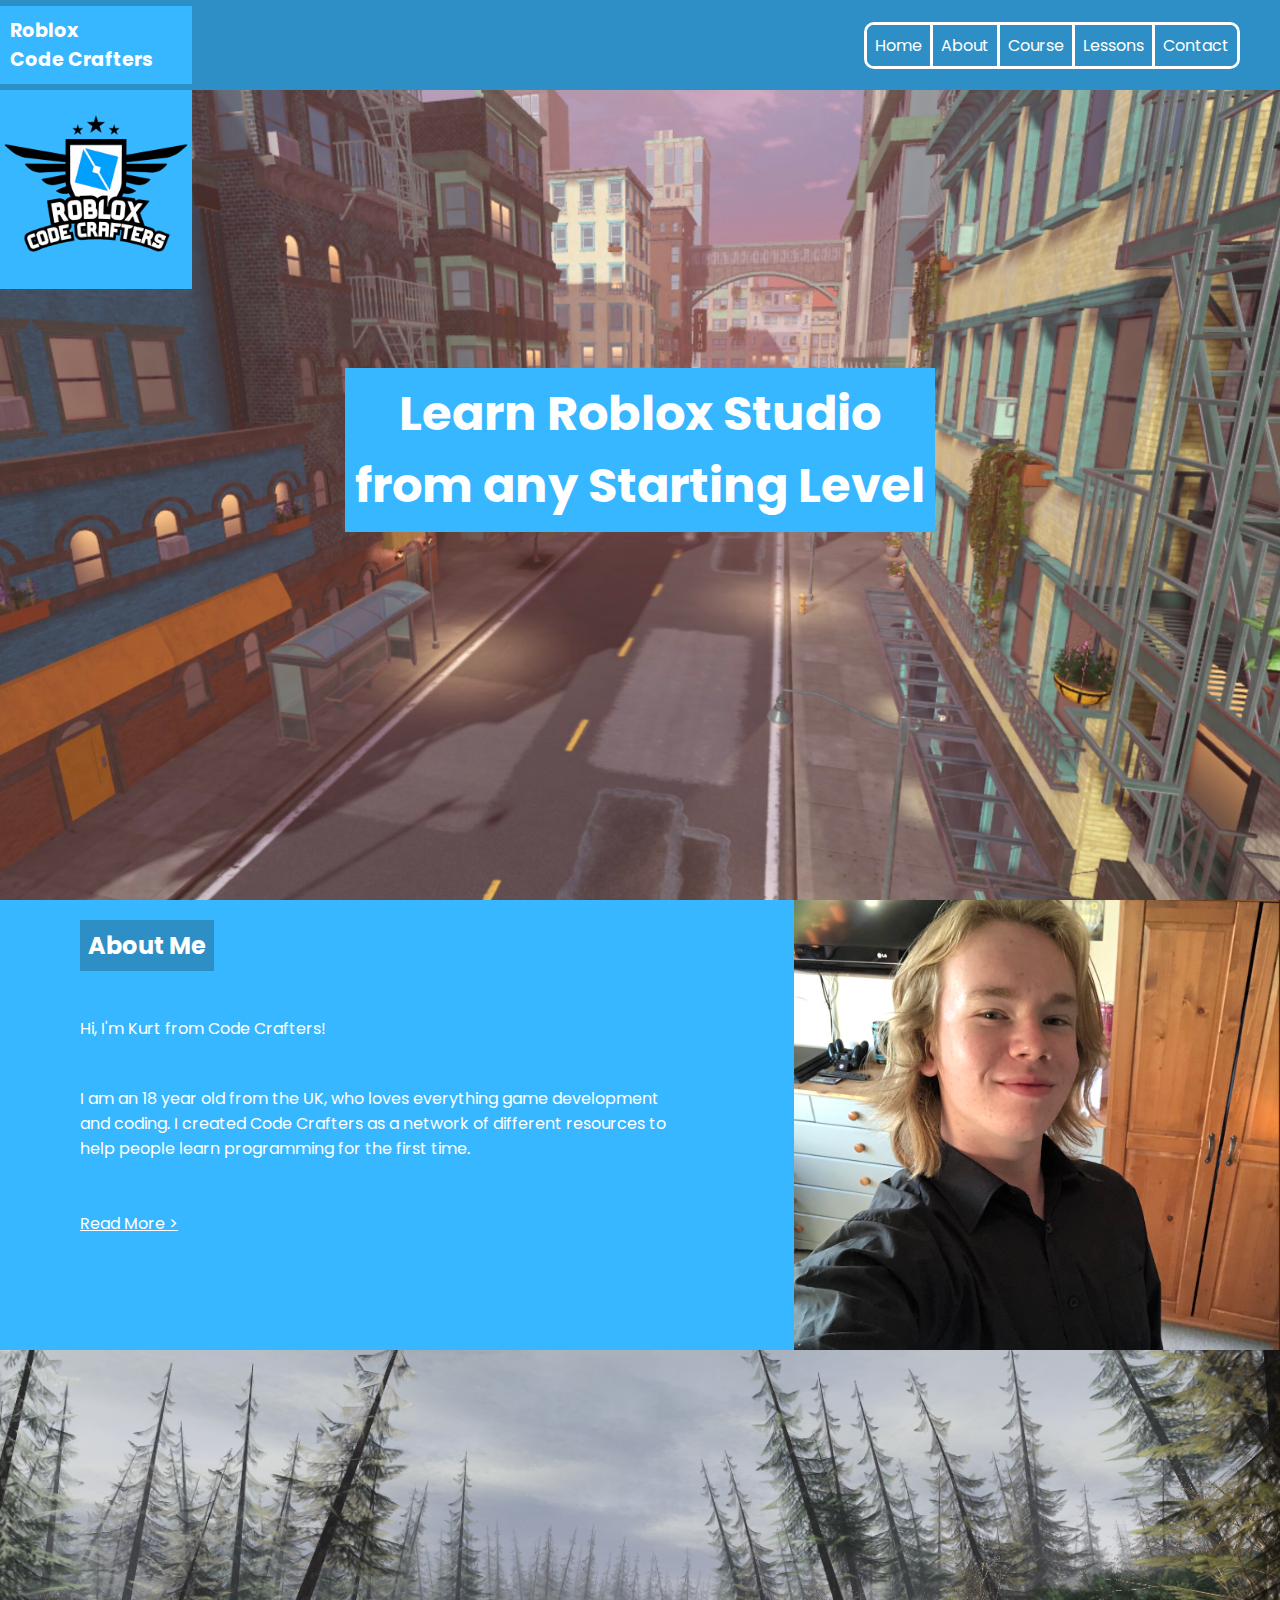
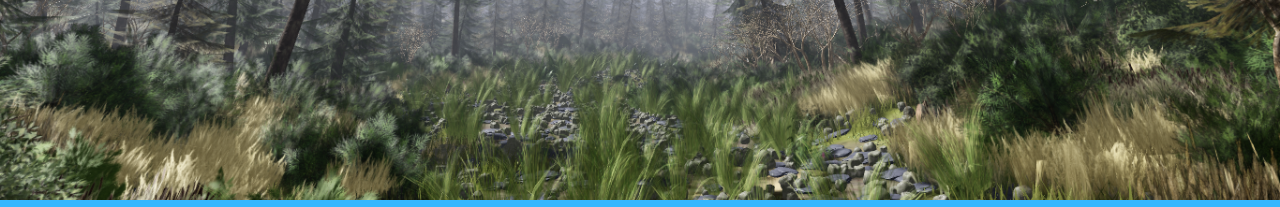
==== home.html @ 7dbb8000 "CSS Improvements and Additions" ====
<!DOCTYPE html>
<html lang="en">

<head>
    <meta charset="utf-8">
    <meta name="viewport" content="width=device-width, initial-scale=1">
    <title>Roblox Code Crafters</title>

    <link rel="stylesheet" href="https://fonts.googleapis.com/css2?family=Poppins:wght@900&display=swap">
    <link rel="stylesheet" href="styles.css">
</head>

<body>
    <header class="bg-secondary">
        <div class="section-header-sub bg-primary">
            <h1 class="main-title">Roblox<br>Code Crafters</h1>
        </div>
        <nav class="bg-secondary">
            <ul>
                <li><a href="./">Home</a></li>
                <li><a href="./about">About</a></li>
                <li><a href="./course">Course</a></li>
                <li><a href="./lessons">Lessons</a></li>
                <li><a href="./contact">Contact</a></li>
            </ul>
        </nav>
    </header>

    <div class="section-main">
        <img src="Images/Common/CityBackground.jpg" class="bg">
        <div class="section-header-sub overlay-top-left">
            <img src="Images/Common/Logo.png" class="bg">
        </div>
        <div class="overlay-center">
            <h1>Learn Roblox Studio<br>from any Starting Level</h1>
        </div>
    </div>

    <div class="section-sub">
        <div class="container-large-left">
            <h2 class="section-title bg-secondary">About Me</h2>
            <br>
            <br>
            <p>Hi, I'm Kurt from Code Crafters!</p>
            <br>
            <p>I am an 18 year old from the UK, who loves everything game development and coding. I created Code Crafters as a network of different resources to help people learn programming for the first time.</p>
            <br>
            <br>
            <a href="./about" class="action-button">Read More ></a>
        </div>
        <div class="container-small-right">
            <img src="Images/Home/Selfie.png" class="bg">
        </div>
    </div>

    <div class="section-sub">
        <img src="Images/Home/ForestBackground.png" class="bg">
    </div>
</body>

</html>
---- styles.css ----
:root {
    --primary-color: #36B7FF;
    --secondary-color: #2D8FC5;
}

* {
    margin: 0;
    padding: 0;
    color: white;
    background-color: inherit;
    font-family: "Poppins", sans-serif;
}

body {
    background-color: var(--primary-color);
}

header {
    height: 10vh;
    display: flex;
    justify-content: space-between;
    align-items: center;
}

header nav {
    padding-right: 40px;
}

header nav ul {
    list-style-type: none;
    overflow: hidden;
    border: 3px solid white;
    border-radius: 10px;
    padding: 0;
}

header nav li {
    float: left;
}

header li {
    border-right: 3px solid white;
}

header li:last-child {
    border-right: none;
}

header nav a {
    display: block;
    padding: 8px;
    text-decoration: none;
}

header nav a:hover {
    background-color: var(--primary-color);
}

p, .action-button {
    margin-left: 80px;
    margin-right: 80px;
    margin-top: 20px;
}

.main-title {
    font-size: 1.2em;
    padding-left: 10px;
    padding-right: 35px;
    padding-top: 10px;
    padding-bottom: 10px;
}

div.section-main {
    height: 90vh;
}

div.section-sub {
    height: 50vh;
}

div.section-header-sub {
    width: 15vw;
}

div.container-large-left {
    width: 60vw;
    height: 100%;
    float: left;
    padding: 0;
}

div.container-small-right {
    width: 38vw;
    height: 100%;
    float: right;
    padding: 0;
}

h2.section-title {
    display: inline-block;
    padding: 8px;
    margin-left: 80px;
    margin-top: 20px;
}

div.overlay-top-left {
    position: absolute;
    top: 10%;
    left: 0%;
    z-index: 2;
}

div.overlay-center {
    position: absolute;
    top: 50%;
    left: 50%;
    z-index: 2;
    transform: translate(-50%, -50%);
    text-align: center;
    font-size: 1.5em;
    padding: 10px;
}

.bg-primary {
    background-color: var(--primary-color);
}

.bg-secondary {
    background-color: var(--secondary-color);
}

img.bg {
    width: 100%;
    height: 100%;
    object-fit: cover;
    display: inline;
}
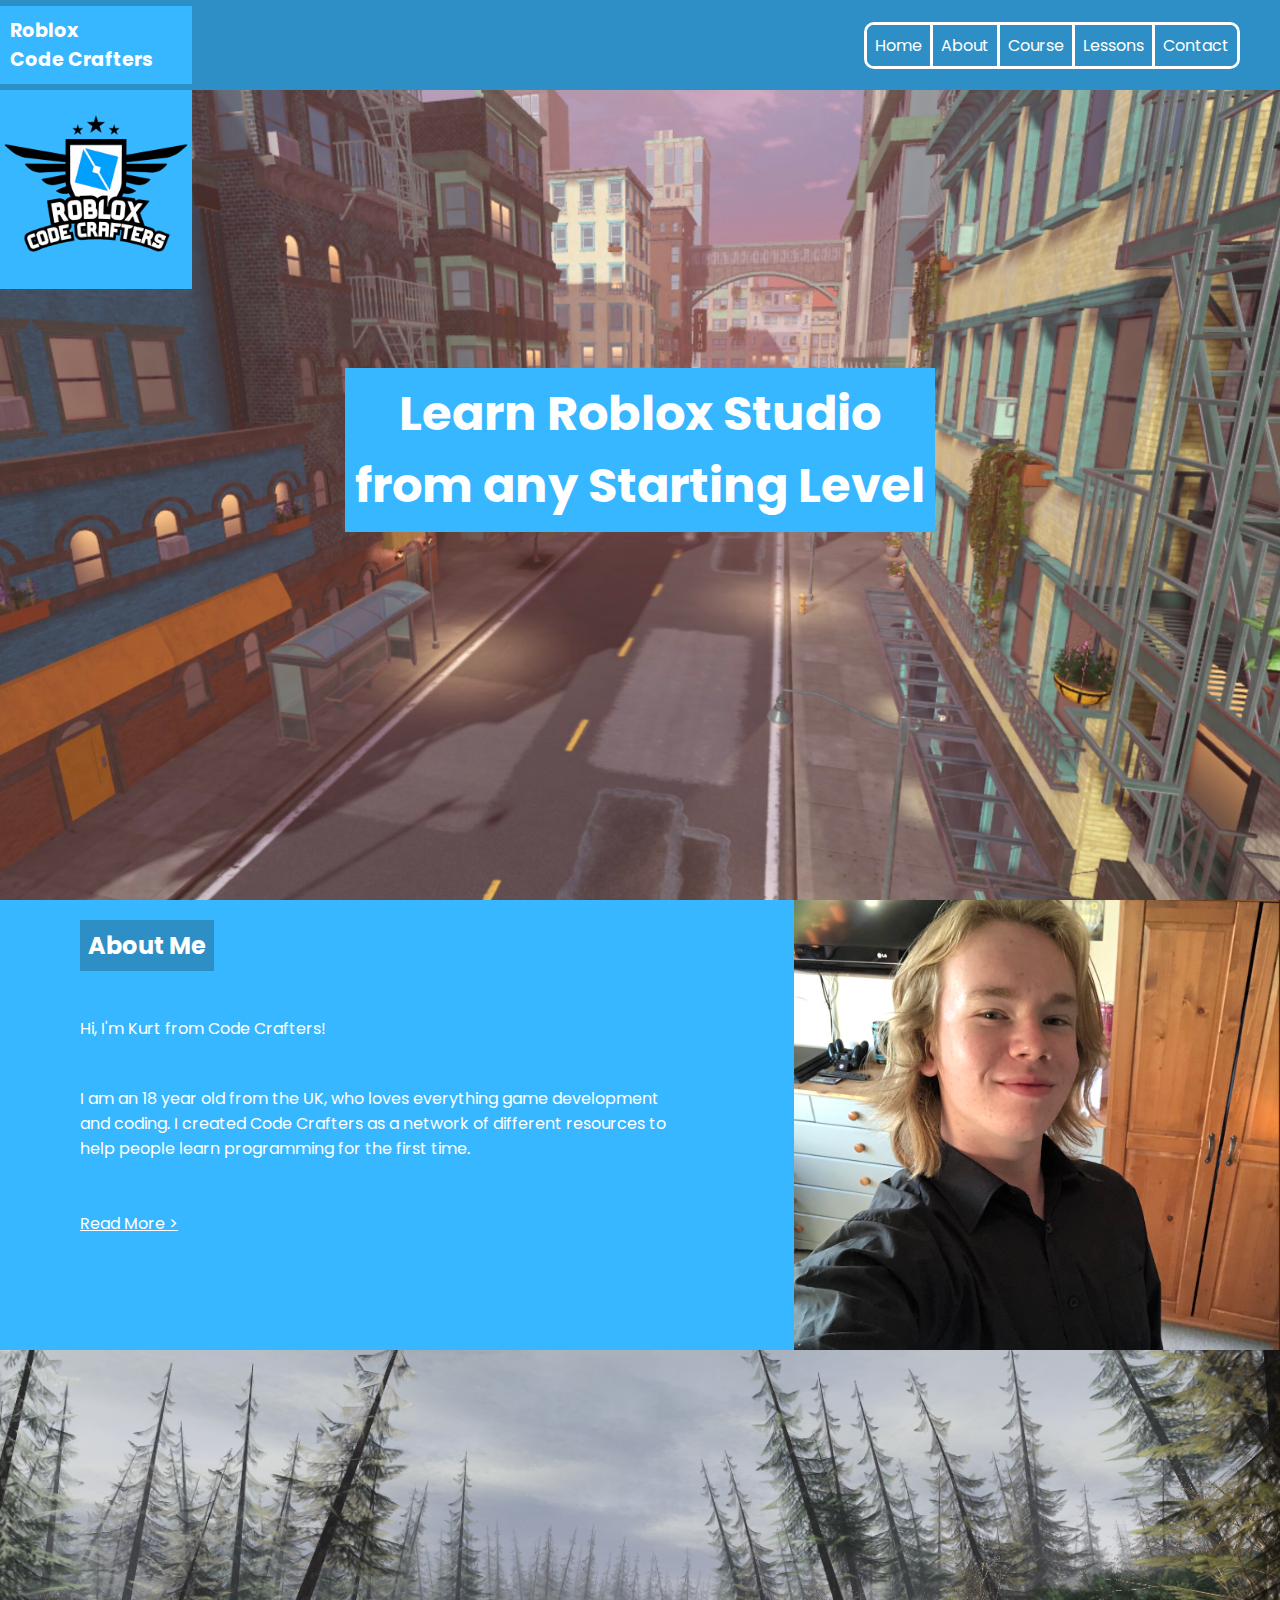
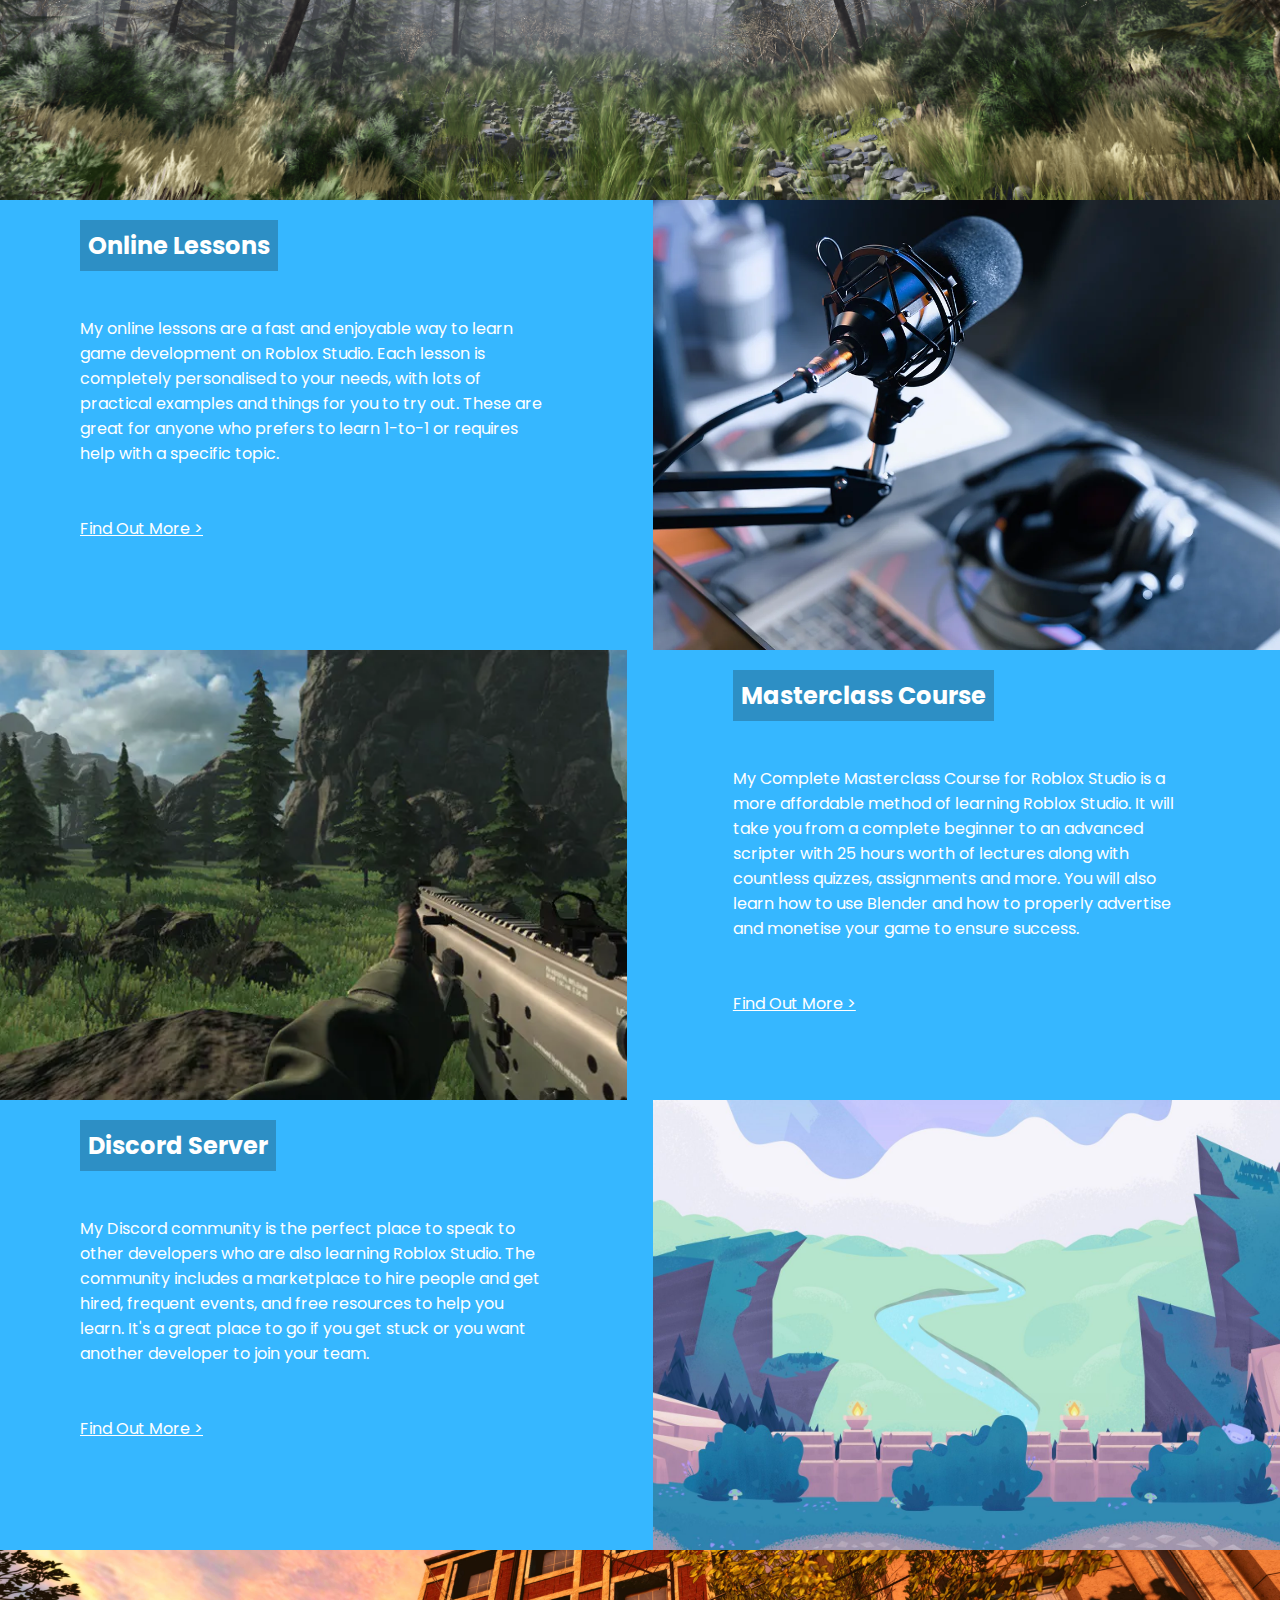
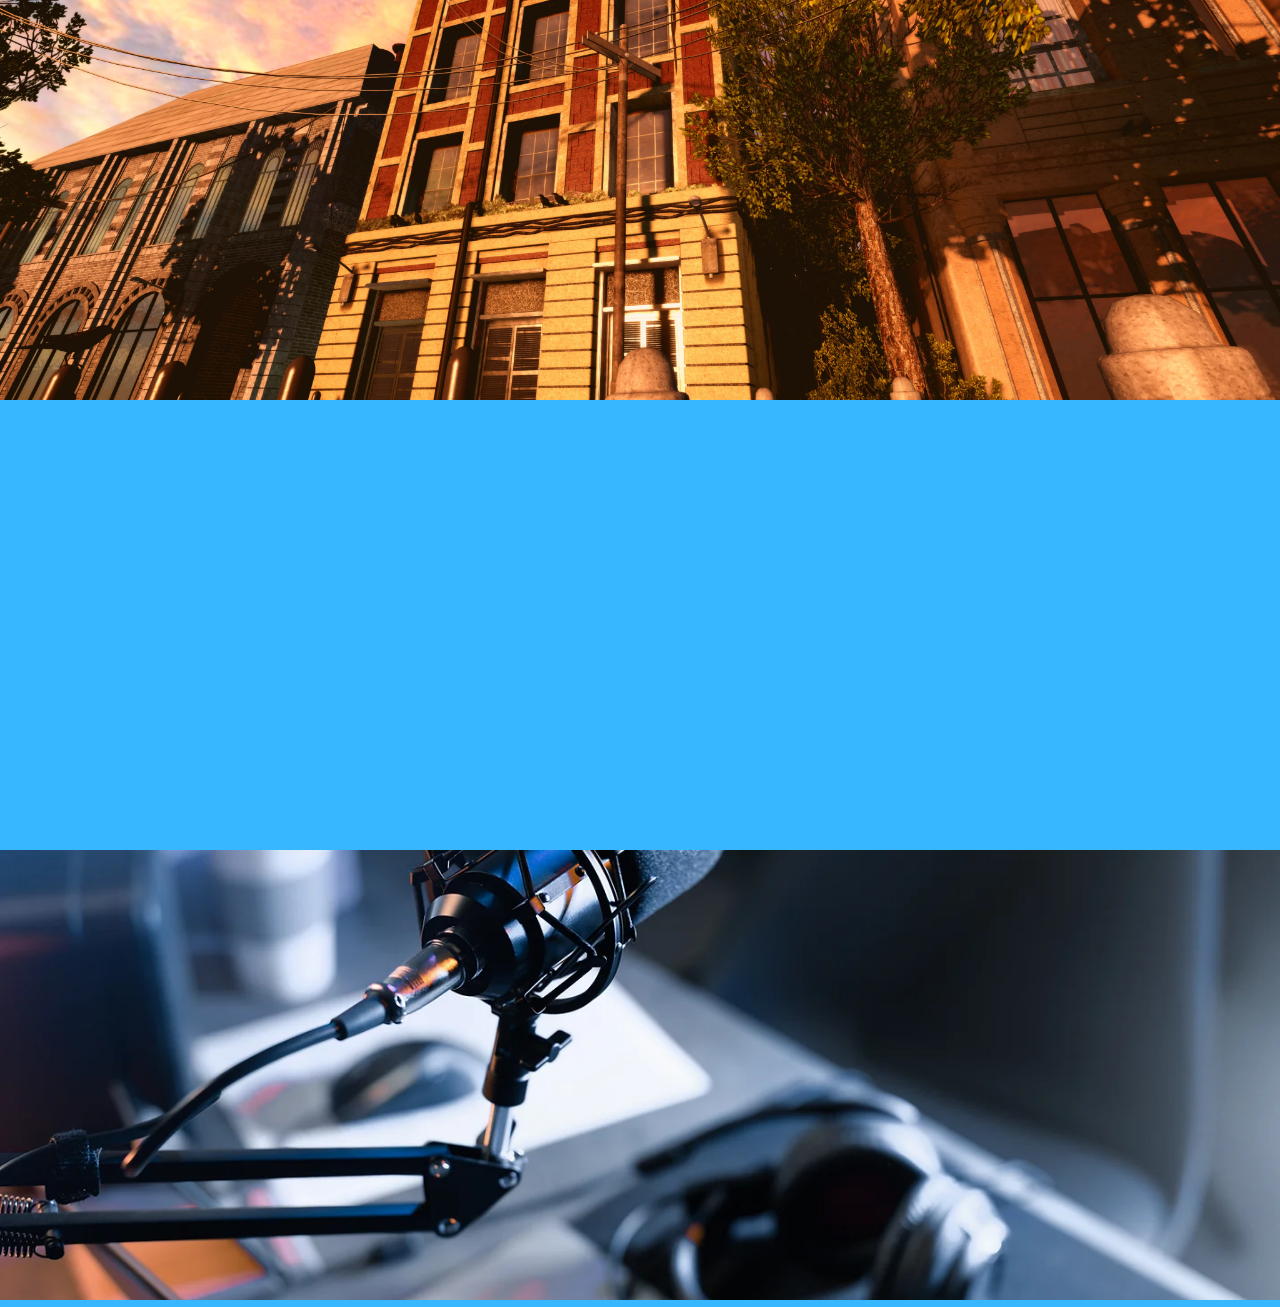
==== commit 47d5a6bc: "Adding More Sections" ====
--- a/home.html
+++ b/home.html
@@ -56,6 +56,64 @@
     <div class="section-sub">
         <img src="Images/Home/ForestBackground.png" class="bg">
     </div>
+
+    <div class="section-sub">
+        <div class="container-mid-left">
+            <h2 class="section-title bg-secondary">Online Lessons</h2>
+            <br>
+            <br>
+            <p>My online lessons are a fast and enjoyable way to learn game development on Roblox Studio. Each lesson is completely personalised to your needs, with lots of practical examples and things for you to try out. These are great for anyone who prefers to learn 1-to-1 or requires help with a specific topic.</p>
+            <br>
+            <br>
+            <a href="./lessons" class="action-button">Find Out More ></a>
+        </div>
+        <div class="container-mid-right">
+            <img src="Images/Home/MicrophoneSetup.jpg" class="bg">
+        </div>
+    </div>
+
+    <div class="section-sub">
+        <div class="container-mid-left">
+            <img src="Images/Home/ShooterGame.jpg" class="bg">
+        </div>
+        <div class="container-mid-right">
+            <h2 class="section-title bg-secondary">Masterclass Course</h2>
+            <br>
+            <br>
+            <p>My Complete Masterclass Course for Roblox Studio is a more affordable method of learning Roblox Studio. It will take you from a complete beginner to an advanced scripter with 25 hours worth of lectures along with countless quizzes, assignments and more. You will also learn how to use Blender and how to properly advertise and monetise your game to ensure success.</p>
+            <br>
+            <br>
+            <a href="./course" class="action-button">Find Out More ></a>
+        </div>
+    </div>
+
+    <div class="section-sub">
+        <div class="container-mid-left">
+            <h2 class="section-title bg-secondary">Discord Server</h2>
+            <br>
+            <br>
+            <p>My Discord community is the perfect place to speak to other developers who are also learning Roblox Studio. The community includes a marketplace to hire people and get hired, frequent events, and free resources to help you learn. It's a great place to go if you get stuck or you want another developer to join your team.</p>
+            <br>
+            <br>
+            <a href="./lessons" class="action-button">Find Out More ></a>
+        </div>
+        <div class="container-mid-right">
+            <img src="Images/Home/DiscordBackground.jpg" class="bg">
+        </div>
+    </div>
+
+    <div class="section-sub">
+        <img src="Images/Home/TownBackground.jpeg" class="bg">
+    </div>
+
+    <div class="section-sub">
+
+    </div>
+
+    <div class="section-sub">
+        <img src="Images/Home/MicrophoneSetup.jpg" class="bg">
+    </div>
+
 </body>
 
 </html>--- a/styles.css
+++ b/styles.css
@@ -86,14 +86,24 @@
     width: 60vw;
     height: 100%;
     float: left;
-    padding: 0;
+}
+
+div.container-mid-left {
+    width: 49vw;
+    height: 100%;
+    float: left;
+}
+
+div.container-mid-right {
+    width: 49vw;
+    height: 100%;
+    float: right;
 }
 
 div.container-small-right {
     width: 38vw;
     height: 100%;
     float: right;
-    padding: 0;
 }
 
 h2.section-title {
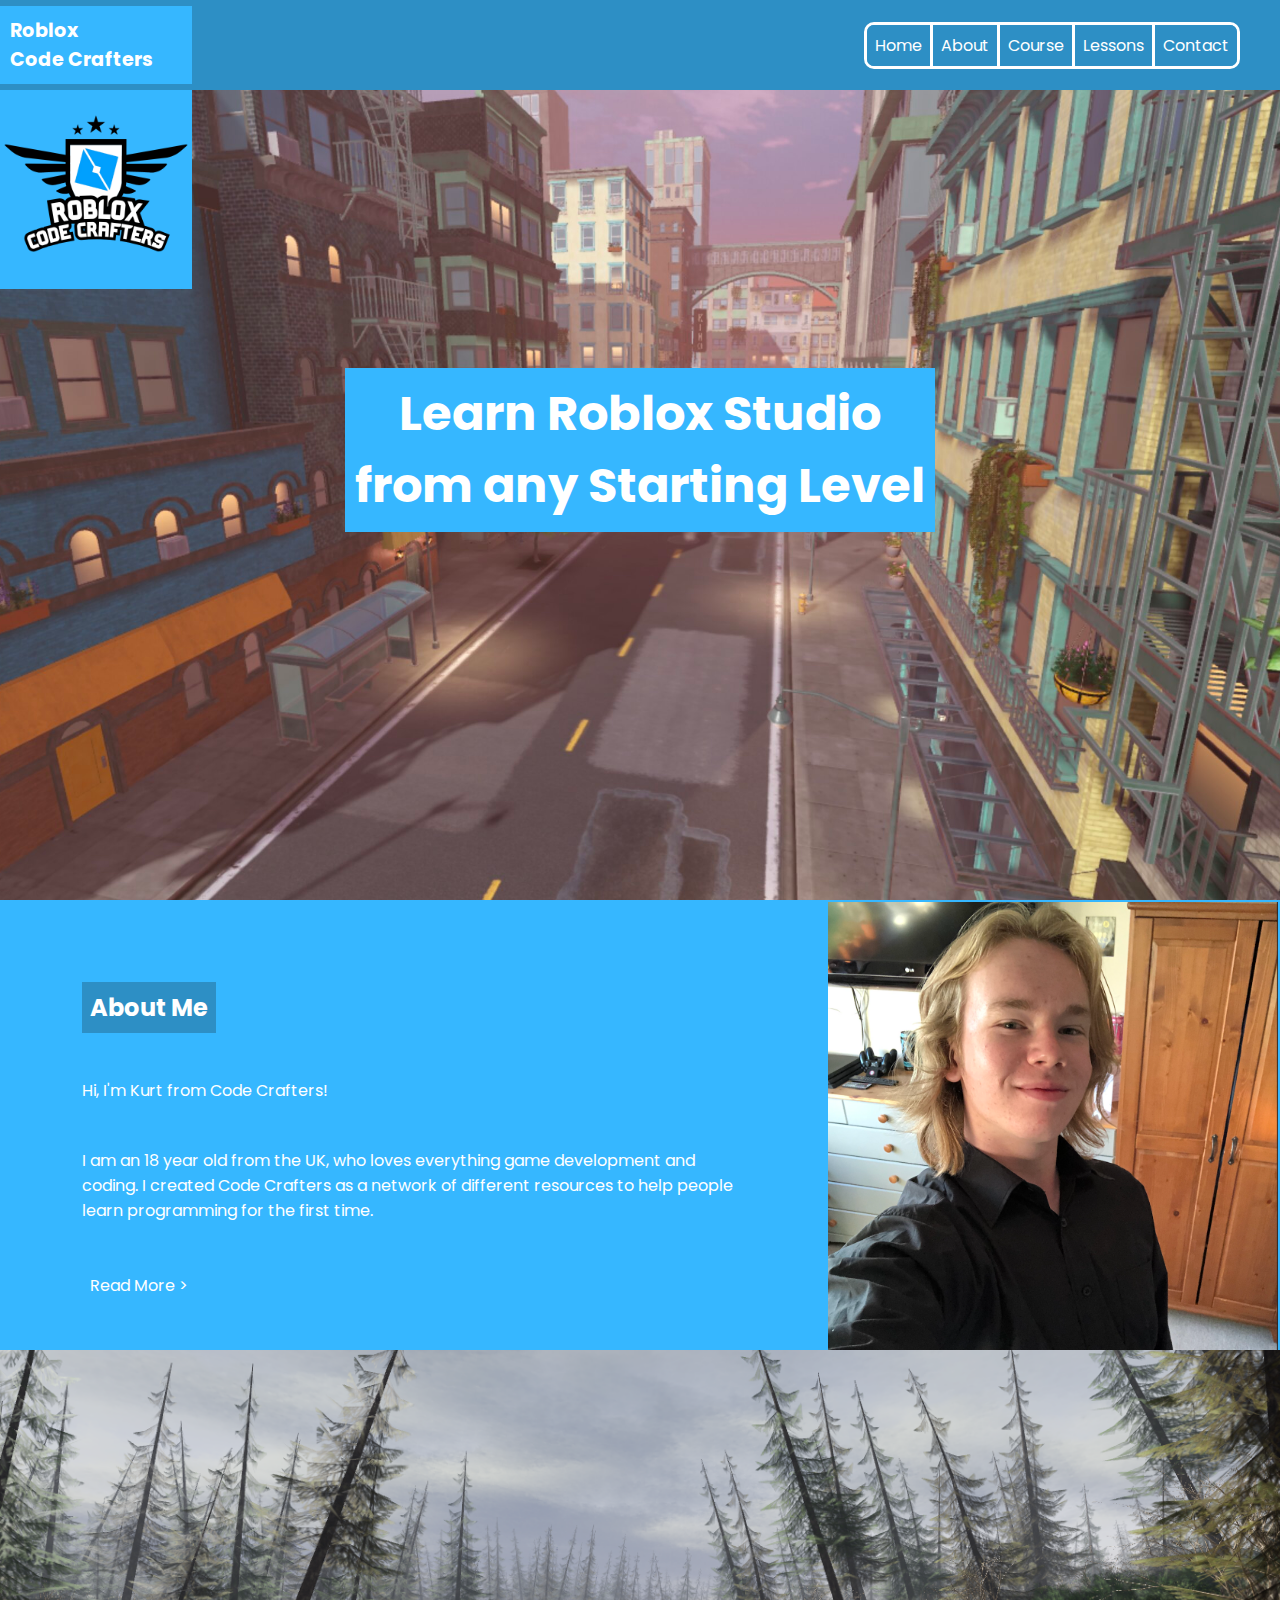
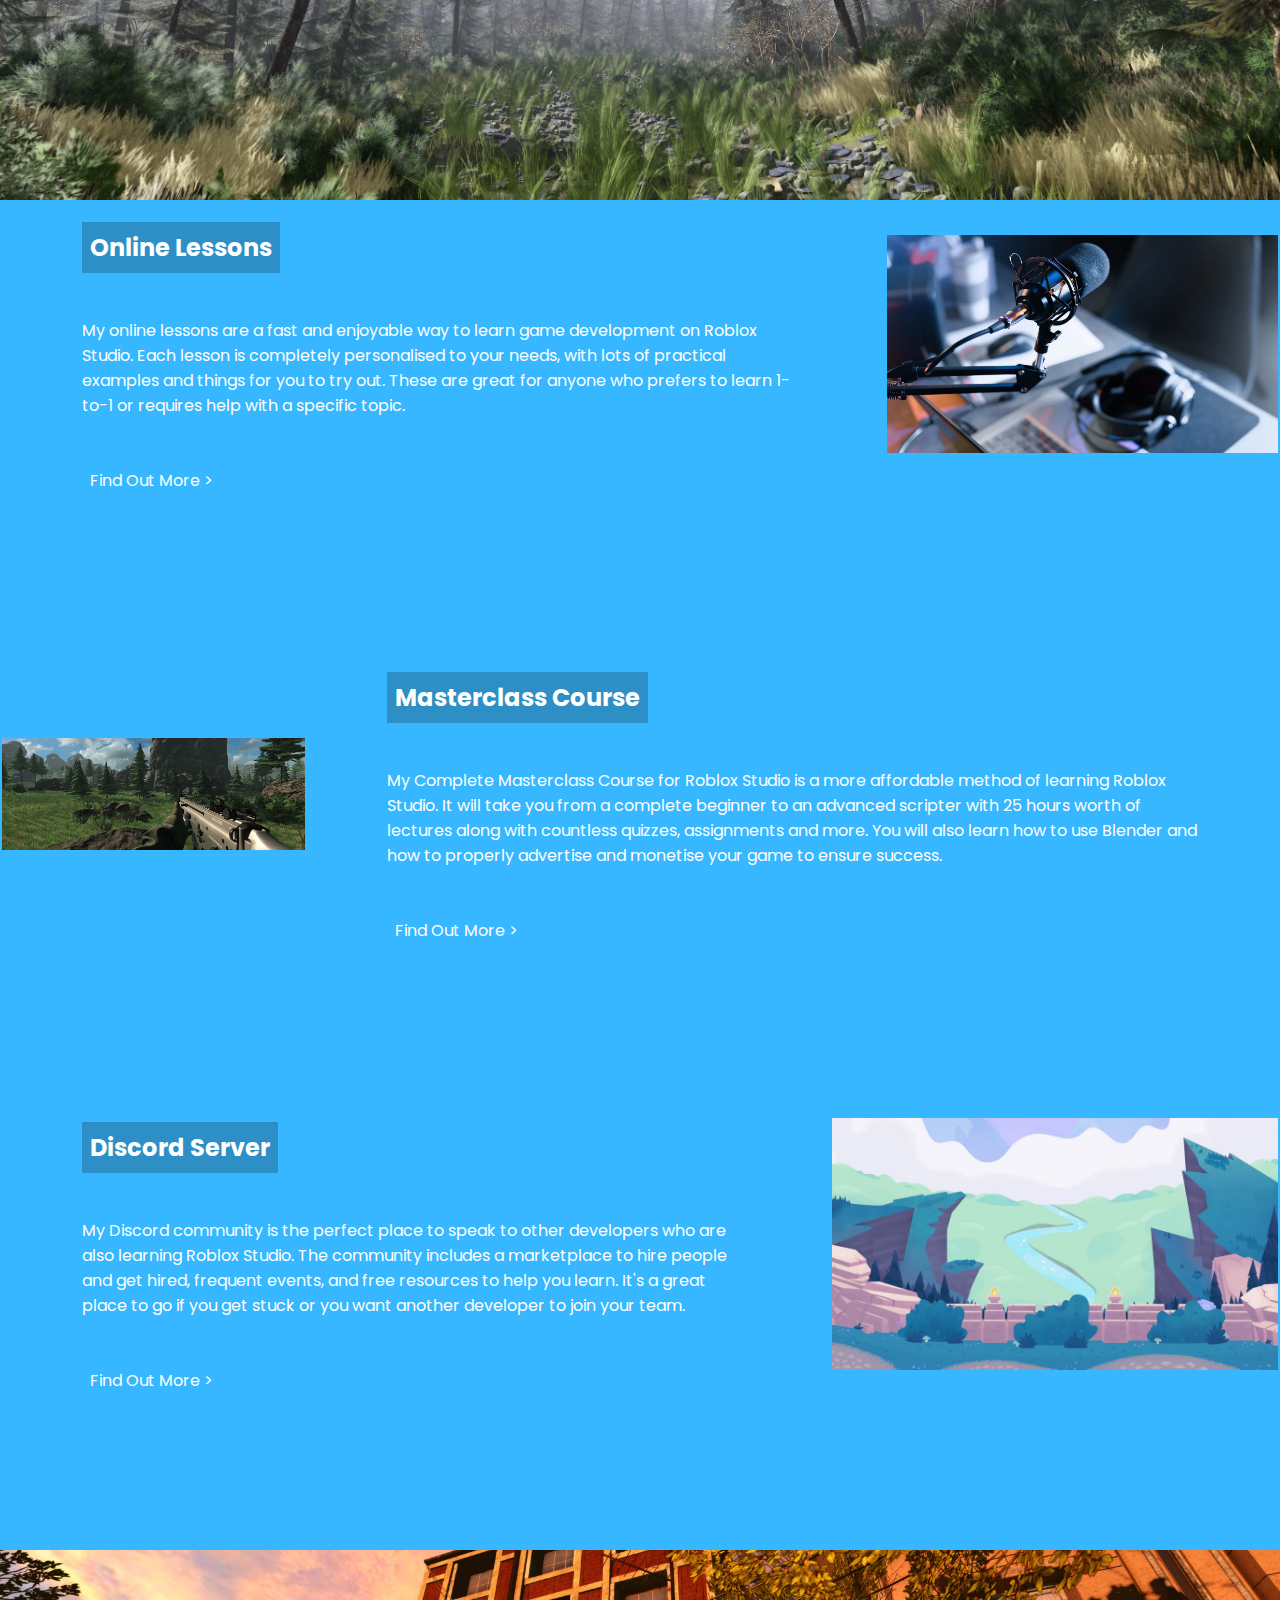
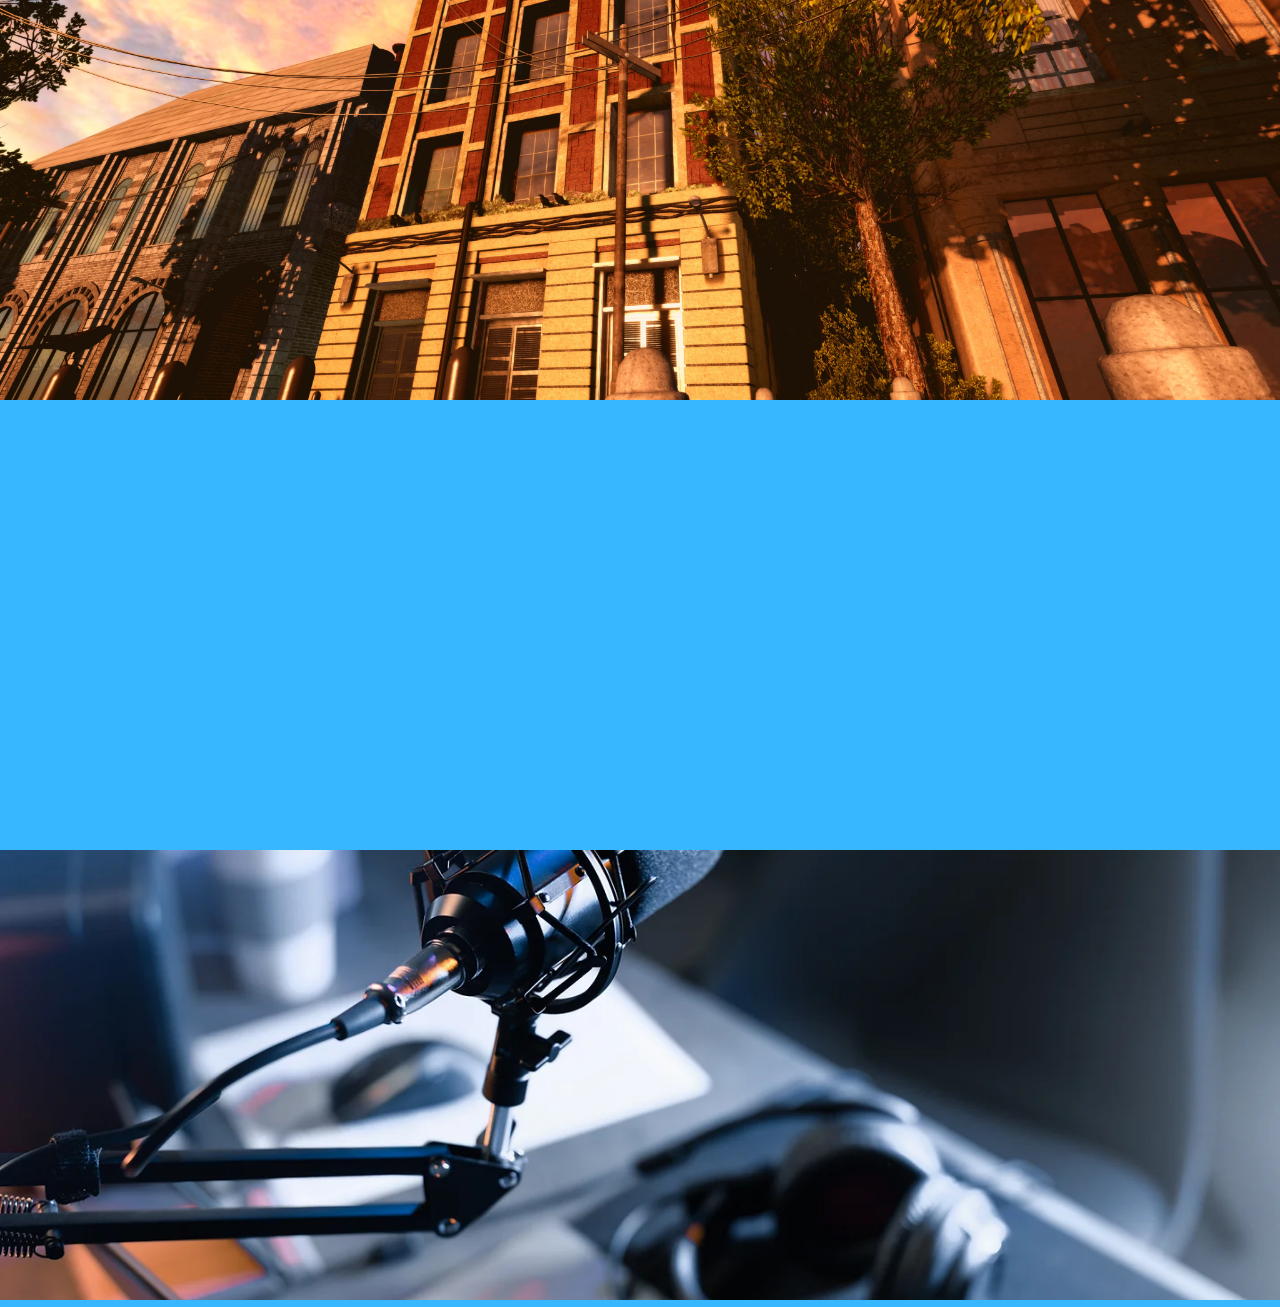
==== commit a475433f: "Converting Sections into Tables" ====
--- a/home.html
+++ b/home.html
@@ -37,20 +37,24 @@
     </div>
 
     <div class="section-sub">
-        <div class="container-large-left">
-            <h2 class="section-title bg-secondary">About Me</h2>
-            <br>
-            <br>
-            <p>Hi, I'm Kurt from Code Crafters!</p>
-            <br>
-            <p>I am an 18 year old from the UK, who loves everything game development and coding. I created Code Crafters as a network of different resources to help people learn programming for the first time.</p>
-            <br>
-            <br>
-            <a href="./about" class="action-button">Read More ></a>
-        </div>
-        <div class="container-small-right">
-            <img src="Images/Home/Selfie.png" class="bg">
-        </div>
+        <table>
+            <tr>
+                <td class="container-large">
+                    <h2 class="section-title bg-secondary">About Me</h2>
+                    <br>
+                    <br>
+                    <p>Hi, I'm Kurt from Code Crafters!</p>
+                    <br>
+                    <p>I am an 18 year old from the UK, who loves everything game development and coding. I created Code Crafters as a network of different resources to help people learn programming for the first time.</p>
+                    <br>
+                    <br>
+                    <a href="./about" class="action-button">Read More ></a>
+                </td>
+                <td class="container-small">
+                    <img src="Images/Home/Selfie.png" class="bg">
+                </td>
+            </tr>
+        </table>
     </div>
 
     <div class="section-sub">
@@ -58,48 +62,60 @@
     </div>
 
     <div class="section-sub">
-        <div class="container-mid-left">
-            <h2 class="section-title bg-secondary">Online Lessons</h2>
-            <br>
-            <br>
-            <p>My online lessons are a fast and enjoyable way to learn game development on Roblox Studio. Each lesson is completely personalised to your needs, with lots of practical examples and things for you to try out. These are great for anyone who prefers to learn 1-to-1 or requires help with a specific topic.</p>
-            <br>
-            <br>
-            <a href="./lessons" class="action-button">Find Out More ></a>
-        </div>
-        <div class="container-mid-right">
-            <img src="Images/Home/MicrophoneSetup.jpg" class="bg">
-        </div>
+        <table>
+            <tr>
+                <td class="container-medium">
+                    <h2 class="section-title bg-secondary">Online Lessons</h2>
+                    <br>
+                    <br>
+                    <p>My online lessons are a fast and enjoyable way to learn game development on Roblox Studio. Each lesson is completely personalised to your needs, with lots of practical examples and things for you to try out. These are great for anyone who prefers to learn 1-to-1 or requires help with a specific topic.</p>
+                    <br>
+                    <br>
+                    <a href="./lessons" class="action-button">Find Out More ></a>
+                </td>
+                <td class="container-medium">
+                    <img src="Images/Home/MicrophoneSetup.jpg" class="bg">
+                </td>
+            </tr>
+        </table>
     </div>
 
     <div class="section-sub">
-        <div class="container-mid-left">
-            <img src="Images/Home/ShooterGame.jpg" class="bg">
-        </div>
-        <div class="container-mid-right">
-            <h2 class="section-title bg-secondary">Masterclass Course</h2>
-            <br>
-            <br>
-            <p>My Complete Masterclass Course for Roblox Studio is a more affordable method of learning Roblox Studio. It will take you from a complete beginner to an advanced scripter with 25 hours worth of lectures along with countless quizzes, assignments and more. You will also learn how to use Blender and how to properly advertise and monetise your game to ensure success.</p>
-            <br>
-            <br>
-            <a href="./course" class="action-button">Find Out More ></a>
-        </div>
+        <table>
+            <tr>
+                <td class="container-medium">
+                    <img src="Images/Home/ShooterGame.jpg" class="bg">
+                </td>
+                <td class="container-medium">
+                    <h2 class="section-title bg-secondary">Masterclass Course</h2>
+                    <br>
+                    <br>
+                    <p>My Complete Masterclass Course for Roblox Studio is a more affordable method of learning Roblox Studio. It will take you from a complete beginner to an advanced scripter with 25 hours worth of lectures along with countless quizzes, assignments and more. You will also learn how to use Blender and how to properly advertise and monetise your game to ensure success.</p>
+                    <br>
+                    <br>
+                    <a href="./course" class="action-button">Find Out More ></a>
+                </td>
+            </tr>
+        </table>
     </div>
 
     <div class="section-sub">
-        <div class="container-mid-left">
-            <h2 class="section-title bg-secondary">Discord Server</h2>
-            <br>
-            <br>
-            <p>My Discord community is the perfect place to speak to other developers who are also learning Roblox Studio. The community includes a marketplace to hire people and get hired, frequent events, and free resources to help you learn. It's a great place to go if you get stuck or you want another developer to join your team.</p>
-            <br>
-            <br>
-            <a href="./lessons" class="action-button">Find Out More ></a>
-        </div>
-        <div class="container-mid-right">
-            <img src="Images/Home/DiscordBackground.jpg" class="bg">
-        </div>
+        <table>
+            <tr>
+                <td class="container-medium">
+                    <h2 class="section-title bg-secondary">Discord Server</h2>
+                    <br>
+                    <br>
+                    <p>My Discord community is the perfect place to speak to other developers who are also learning Roblox Studio. The community includes a marketplace to hire people and get hired, frequent events, and free resources to help you learn. It's a great place to go if you get stuck or you want another developer to join your team.</p>
+                    <br>
+                    <br>
+                    <a href="./lessons" class="action-button">Find Out More ></a>
+                </td>
+                <td class="container-medium">
+                    <img src="Images/Home/DiscordBackground.jpg" class="bg">
+                </td>
+            </tr>
+        </table>
     </div>
 
     <div class="section-sub">
--- a/styles.css
+++ b/styles.css
@@ -82,28 +82,16 @@
     width: 15vw;
 }
 
-div.container-large-left {
-    width: 60vw;
-    height: 100%;
-    float: left;
+div.container-small {
+    width: 40vw;
 }
 
-div.container-mid-left {
-    width: 49vw;
-    height: 100%;
-    float: left;
+div.container-medium {
+    width: 50vw;
 }
 
-div.container-mid-right {
-    width: 49vw;
-    height: 100%;
-    float: right;
-}
-
-div.container-small-right {
-    width: 38vw;
-    height: 100%;
-    float: right;
+div.container-large {
+    width: 60vw;
 }
 
 h2.section-title {
@@ -139,6 +127,16 @@
     background-color: var(--secondary-color);
 }
 
+div a {
+    text-decoration: none;
+    padding: 8px;
+}
+
+div a:hover {
+    background-color: var(--secondary-color);
+    padding: 8px;
+}
+
 img.bg {
     width: 100%;
     height: 100%;
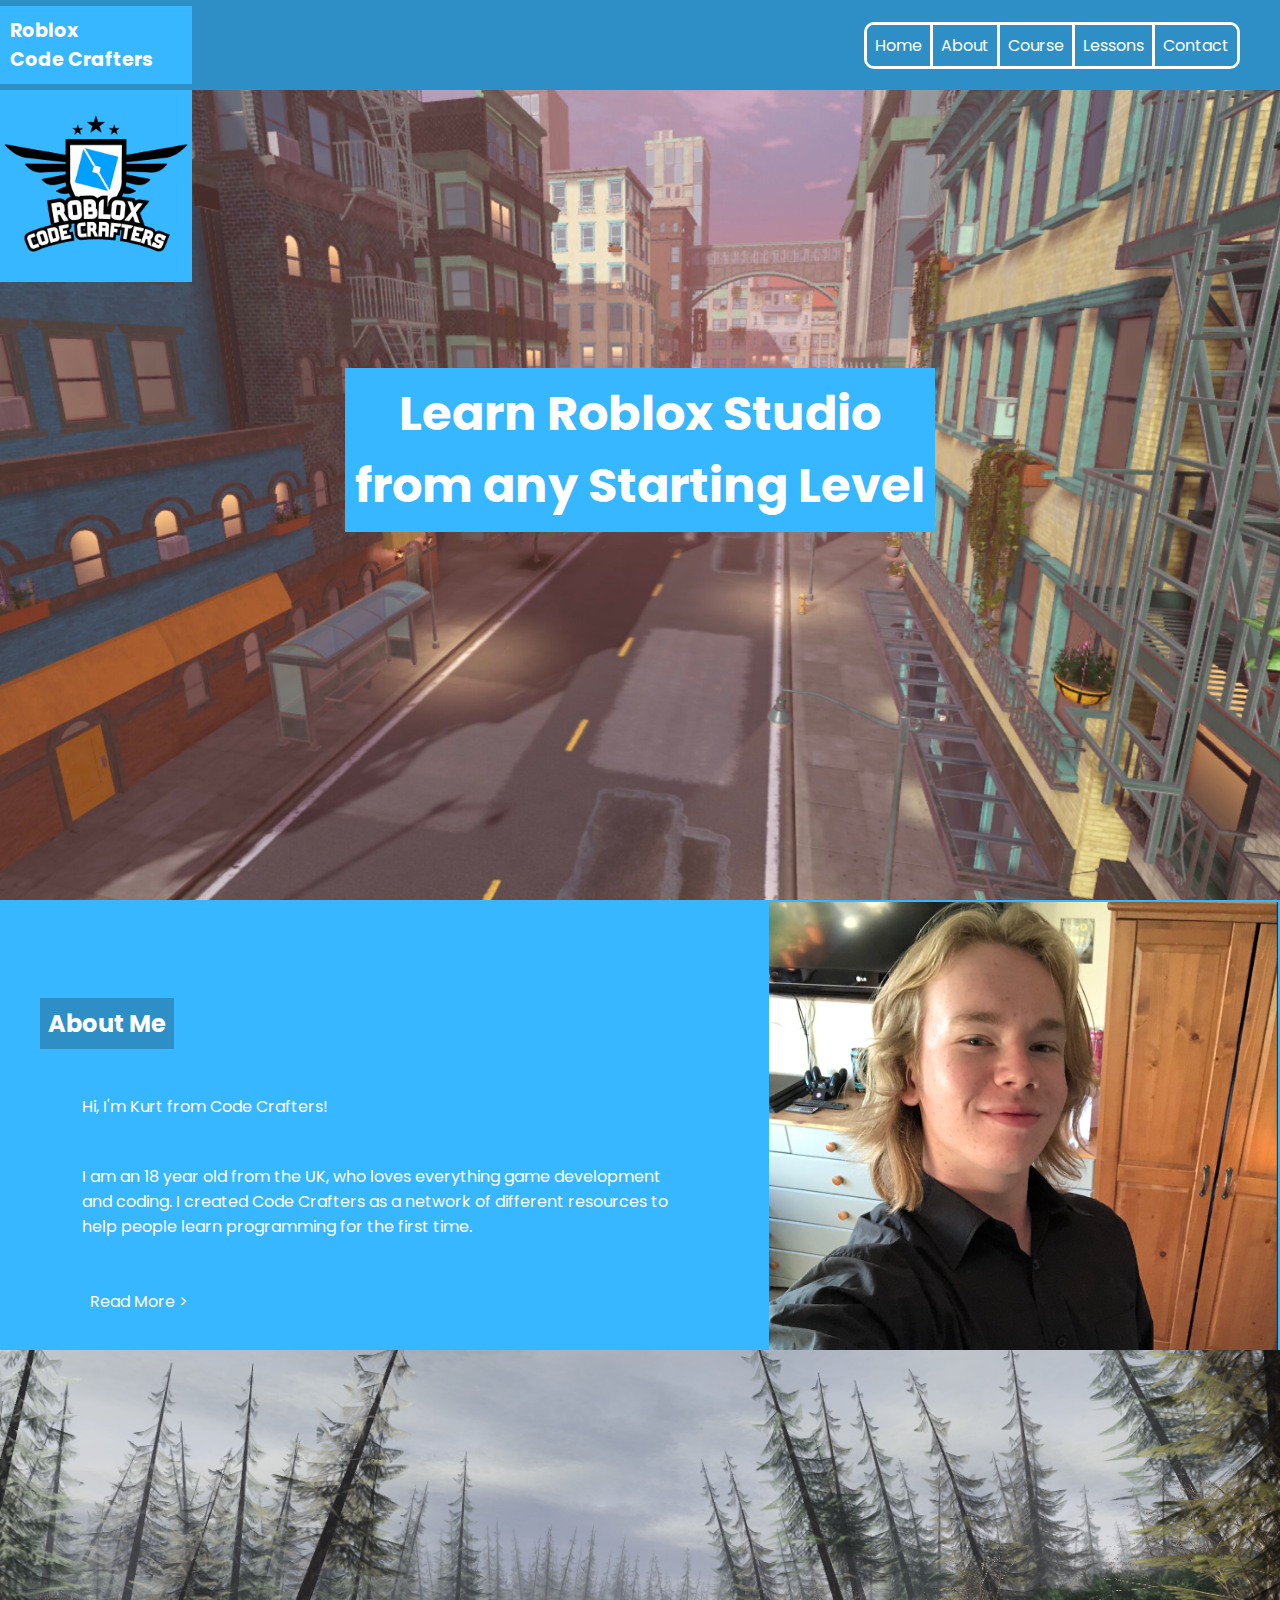
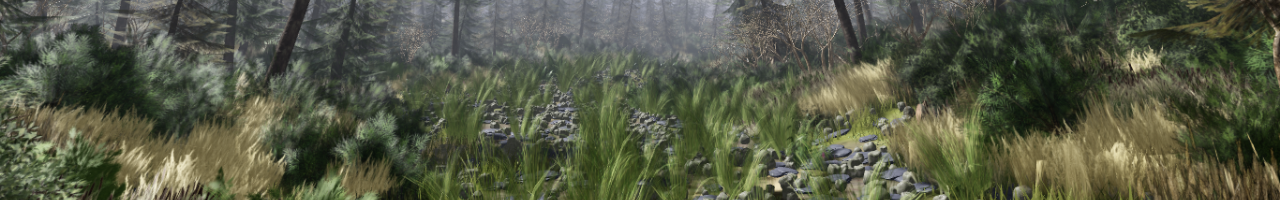
==== commit d3ad16d0: "Simplifying site for testing" ====
--- a/home.html
+++ b/home.html
@@ -61,75 +61,6 @@
         <img src="Images/Home/ForestBackground.png" class="bg">
     </div>
 
-    <div class="section-sub">
-        <table>
-            <tr>
-                <td class="container-medium">
-                    <h2 class="section-title bg-secondary">Online Lessons</h2>
-                    <br>
-                    <br>
-                    <p>My online lessons are a fast and enjoyable way to learn game development on Roblox Studio. Each lesson is completely personalised to your needs, with lots of practical examples and things for you to try out. These are great for anyone who prefers to learn 1-to-1 or requires help with a specific topic.</p>
-                    <br>
-                    <br>
-                    <a href="./lessons" class="action-button">Find Out More ></a>
-                </td>
-                <td class="container-medium">
-                    <img src="Images/Home/MicrophoneSetup.jpg" class="bg">
-                </td>
-            </tr>
-        </table>
-    </div>
-
-    <div class="section-sub">
-        <table>
-            <tr>
-                <td class="container-medium">
-                    <img src="Images/Home/ShooterGame.jpg" class="bg">
-                </td>
-                <td class="container-medium">
-                    <h2 class="section-title bg-secondary">Masterclass Course</h2>
-                    <br>
-                    <br>
-                    <p>My Complete Masterclass Course for Roblox Studio is a more affordable method of learning Roblox Studio. It will take you from a complete beginner to an advanced scripter with 25 hours worth of lectures along with countless quizzes, assignments and more. You will also learn how to use Blender and how to properly advertise and monetise your game to ensure success.</p>
-                    <br>
-                    <br>
-                    <a href="./course" class="action-button">Find Out More ></a>
-                </td>
-            </tr>
-        </table>
-    </div>
-
-    <div class="section-sub">
-        <table>
-            <tr>
-                <td class="container-medium">
-                    <h2 class="section-title bg-secondary">Discord Server</h2>
-                    <br>
-                    <br>
-                    <p>My Discord community is the perfect place to speak to other developers who are also learning Roblox Studio. The community includes a marketplace to hire people and get hired, frequent events, and free resources to help you learn. It's a great place to go if you get stuck or you want another developer to join your team.</p>
-                    <br>
-                    <br>
-                    <a href="./lessons" class="action-button">Find Out More ></a>
-                </td>
-                <td class="container-medium">
-                    <img src="Images/Home/DiscordBackground.jpg" class="bg">
-                </td>
-            </tr>
-        </table>
-    </div>
-
-    <div class="section-sub">
-        <img src="Images/Home/TownBackground.jpeg" class="bg">
-    </div>
-
-    <div class="section-sub">
-
-    </div>
-
-    <div class="section-sub">
-        <img src="Images/Home/MicrophoneSetup.jpg" class="bg">
-    </div>
-
 </body>
 
 </html>--- a/styles.css
+++ b/styles.css
@@ -72,33 +72,32 @@
 
 div.section-main {
     height: 90vh;
+    min-height: 720px;
 }
 
 div.section-sub {
     height: 50vh;
+    min-height: 400px;
 }
 
 div.section-header-sub {
     width: 15vw;
 }
 
-div.container-small {
+.container-small {
     width: 40vw;
 }
 
-div.container-medium {
-    width: 50vw;
-}
-
-div.container-large {
+.container-large {
     width: 60vw;
 }
 
 h2.section-title {
+    position: relative;
+    top: 5%;
+    left: 5%;
+    padding: 8px;
     display: inline-block;
-    padding: 8px;
-    margin-left: 80px;
-    margin-top: 20px;
 }
 
 div.overlay-top-left {
@@ -137,9 +136,13 @@
     padding: 8px;
 }
 
+td {
+    text-align: start;
+}
+
 img.bg {
     width: 100%;
     height: 100%;
     object-fit: cover;
-    display: inline;
+    display: block;
 }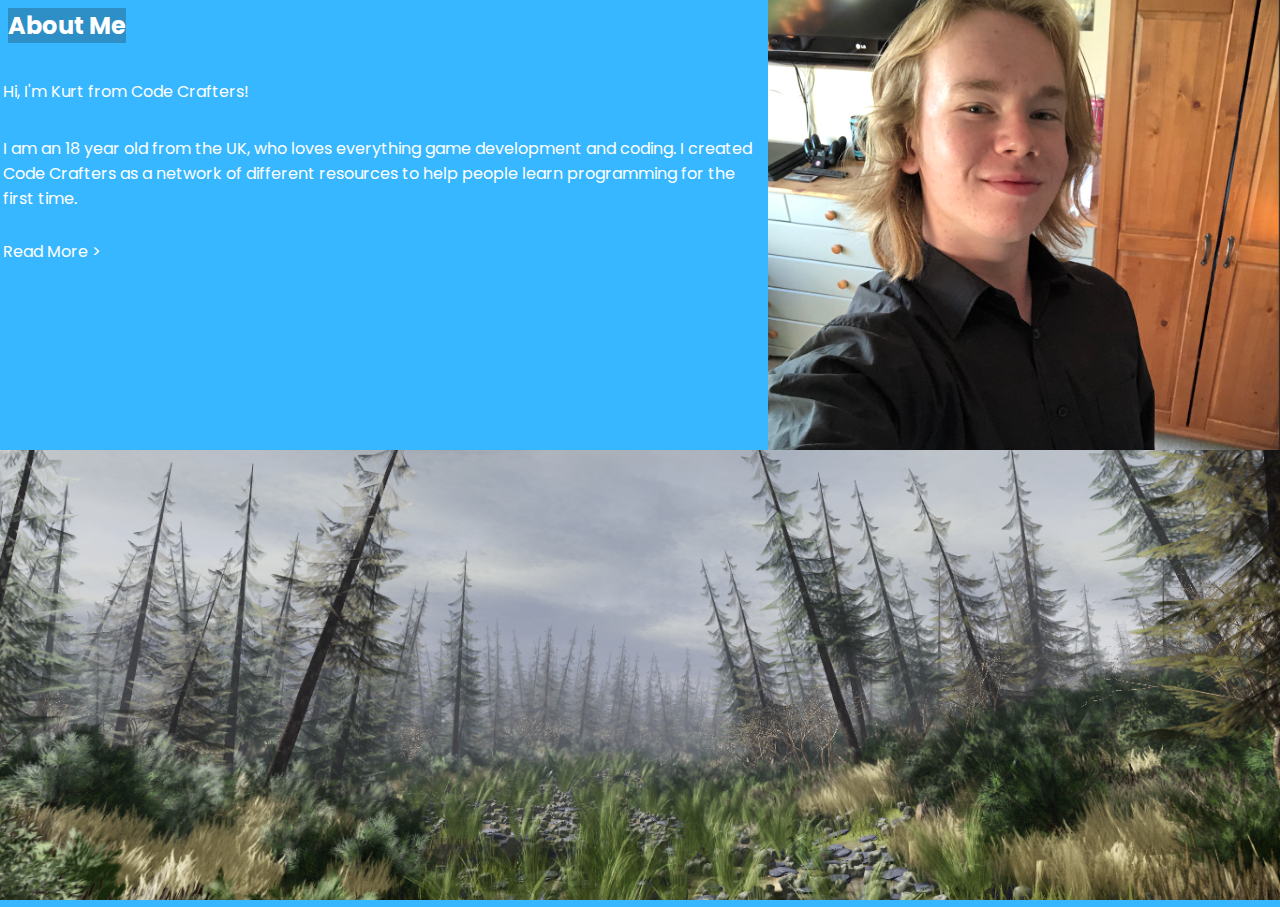
==== commit 44b6c6fc: "Moving test file into home" ====
--- a/home.html
+++ b/home.html
@@ -3,7 +3,7 @@
 
 <head>
     <meta charset="utf-8">
-    <meta name="viewport" content="width=device-width, initial-scale=1">
+    <meta name="viewport" content="width=device-width, initial-scale=1.0">
     <title>Roblox Code Crafters</title>
 
     <link rel="stylesheet" href="https://fonts.googleapis.com/css2?family=Poppins:wght@900&display=swap">
@@ -11,50 +11,19 @@
 </head>
 
 <body>
-    <header class="bg-secondary">
-        <div class="section-header-sub bg-primary">
-            <h1 class="main-title">Roblox<br>Code Crafters</h1>
+
+    <div class="section-sub-grid">
+        <div>
+            <h2 class="section-title bg-secondary">About Me</h2>
+            <br><br>
+            <p>Hi, I'm Kurt from Code Crafters!</p>
+            <br>
+            <p>I am an 18 year old from the UK, who loves everything game development and coding. I created Code Crafters as a network of different resources to help people learn programming for the first time.</p>
+            <br>
+            <a href="./about">Read More ></a>
         </div>
-        <nav class="bg-secondary">
-            <ul>
-                <li><a href="./">Home</a></li>
-                <li><a href="./about">About</a></li>
-                <li><a href="./course">Course</a></li>
-                <li><a href="./lessons">Lessons</a></li>
-                <li><a href="./contact">Contact</a></li>
-            </ul>
-        </nav>
-    </header>
-
-    <div class="section-main">
-        <img src="Images/Common/CityBackground.jpg" class="bg">
-        <div class="section-header-sub overlay-top-left">
-            <img src="Images/Common/Logo.png" class="bg">
+        <div class="bg-image" style="background-image: url(Images/Home/Selfie.png);">
         </div>
-        <div class="overlay-center">
-            <h1>Learn Roblox Studio<br>from any Starting Level</h1>
-        </div>
-    </div>
-
-    <div class="section-sub">
-        <table>
-            <tr>
-                <td class="container-large">
-                    <h2 class="section-title bg-secondary">About Me</h2>
-                    <br>
-                    <br>
-                    <p>Hi, I'm Kurt from Code Crafters!</p>
-                    <br>
-                    <p>I am an 18 year old from the UK, who loves everything game development and coding. I created Code Crafters as a network of different resources to help people learn programming for the first time.</p>
-                    <br>
-                    <br>
-                    <a href="./about" class="action-button">Read More ></a>
-                </td>
-                <td class="container-small">
-                    <img src="Images/Home/Selfie.png" class="bg">
-                </td>
-            </tr>
-        </table>
     </div>
 
     <div class="section-sub">
--- a/styles.css
+++ b/styles.css
@@ -1,13 +1,16 @@
 :root {
     --primary-color: #36B7FF;
     --secondary-color: #2D8FC5;
+    --text-md: 1.5rem;
+    --text-sm: 1rem;
+    --mg-md: 0.5rem;
+    --mg-sm: 0.2rem;
 }
 
 * {
-    margin: 0;
-    padding: 0;
     color: white;
-    background-color: inherit;
+    padding: 0px;
+    margin: 0px;
     font-family: "Poppins", sans-serif;
 }
 
@@ -15,134 +18,50 @@
     background-color: var(--primary-color);
 }
 
-header {
-    height: 10vh;
-    display: flex;
-    justify-content: space-between;
-    align-items: center;
+h2 {
+    background-color: var(--secondary-color);
+    display: inline-block;
+    font-size: var(--text-md);
+    margin: var(--mg-md);
 }
 
-header nav {
-    padding-right: 40px;
-}
-
-header nav ul {
-    list-style-type: none;
-    overflow: hidden;
-    border: 3px solid white;
-    border-radius: 10px;
-    padding: 0;
-}
-
-header nav li {
-    float: left;
-}
-
-header li {
-    border-right: 3px solid white;
-}
-
-header li:last-child {
-    border-right: none;
-}
-
-header nav a {
-    display: block;
-    padding: 8px;
-    text-decoration: none;
-}
-
-header nav a:hover {
-    background-color: var(--primary-color);
-}
-
-p, .action-button {
-    margin-left: 80px;
-    margin-right: 80px;
-    margin-top: 20px;
-}
-
-.main-title {
-    font-size: 1.2em;
-    padding-left: 10px;
-    padding-right: 35px;
-    padding-top: 10px;
-    padding-bottom: 10px;
-}
-
-div.section-main {
-    height: 90vh;
-    min-height: 720px;
-}
-
-div.section-sub {
-    height: 50vh;
-    min-height: 400px;
-}
-
-div.section-header-sub {
-    width: 15vw;
-}
-
-.container-small {
-    width: 40vw;
-}
-
-.container-large {
-    width: 60vw;
-}
-
-h2.section-title {
-    position: relative;
-    top: 5%;
-    left: 5%;
-    padding: 8px;
-    display: inline-block;
-}
-
-div.overlay-top-left {
-    position: absolute;
-    top: 10%;
-    left: 0%;
-    z-index: 2;
-}
-
-div.overlay-center {
-    position: absolute;
-    top: 50%;
-    left: 50%;
-    z-index: 2;
-    transform: translate(-50%, -50%);
-    text-align: center;
-    font-size: 1.5em;
-    padding: 10px;
-}
-
-.bg-primary {
-    background-color: var(--primary-color);
-}
-
-.bg-secondary {
-    background-color: var(--secondary-color);
+p {
+    font-size: var(--text-sm);
+    margin: var(--mg-sm);
 }
 
 div a {
+    font-size: var(--text-sm);
     text-decoration: none;
-    padding: 8px;
+    margin: var(--mg-sm);
 }
 
-div a:hover {
-    background-color: var(--secondary-color);
-    padding: 8px;
+.section-sub-grid {
+    height: 50vh;
+    display: grid;
+    grid-template-columns: 60fr 40fr;
 }
 
-td {
-    text-align: start;
+.section-sub {
+    height: 50vh;
 }
 
 img.bg {
     width: 100%;
     height: 100%;
     object-fit: cover;
-    display: block;
+}
+
+div.bg-image {
+    background-size: cover;
+    background-position: 50% 50%;
+}
+
+@media all and (max-width: 1050px) and (min-width: 0px) {
+    :root {
+        --text-md: 1rem;
+        --text-sm: 0.75rem;
+        --mg-md: 0.5rem;
+        --mg-sm: 0.2rem;
+    }
 }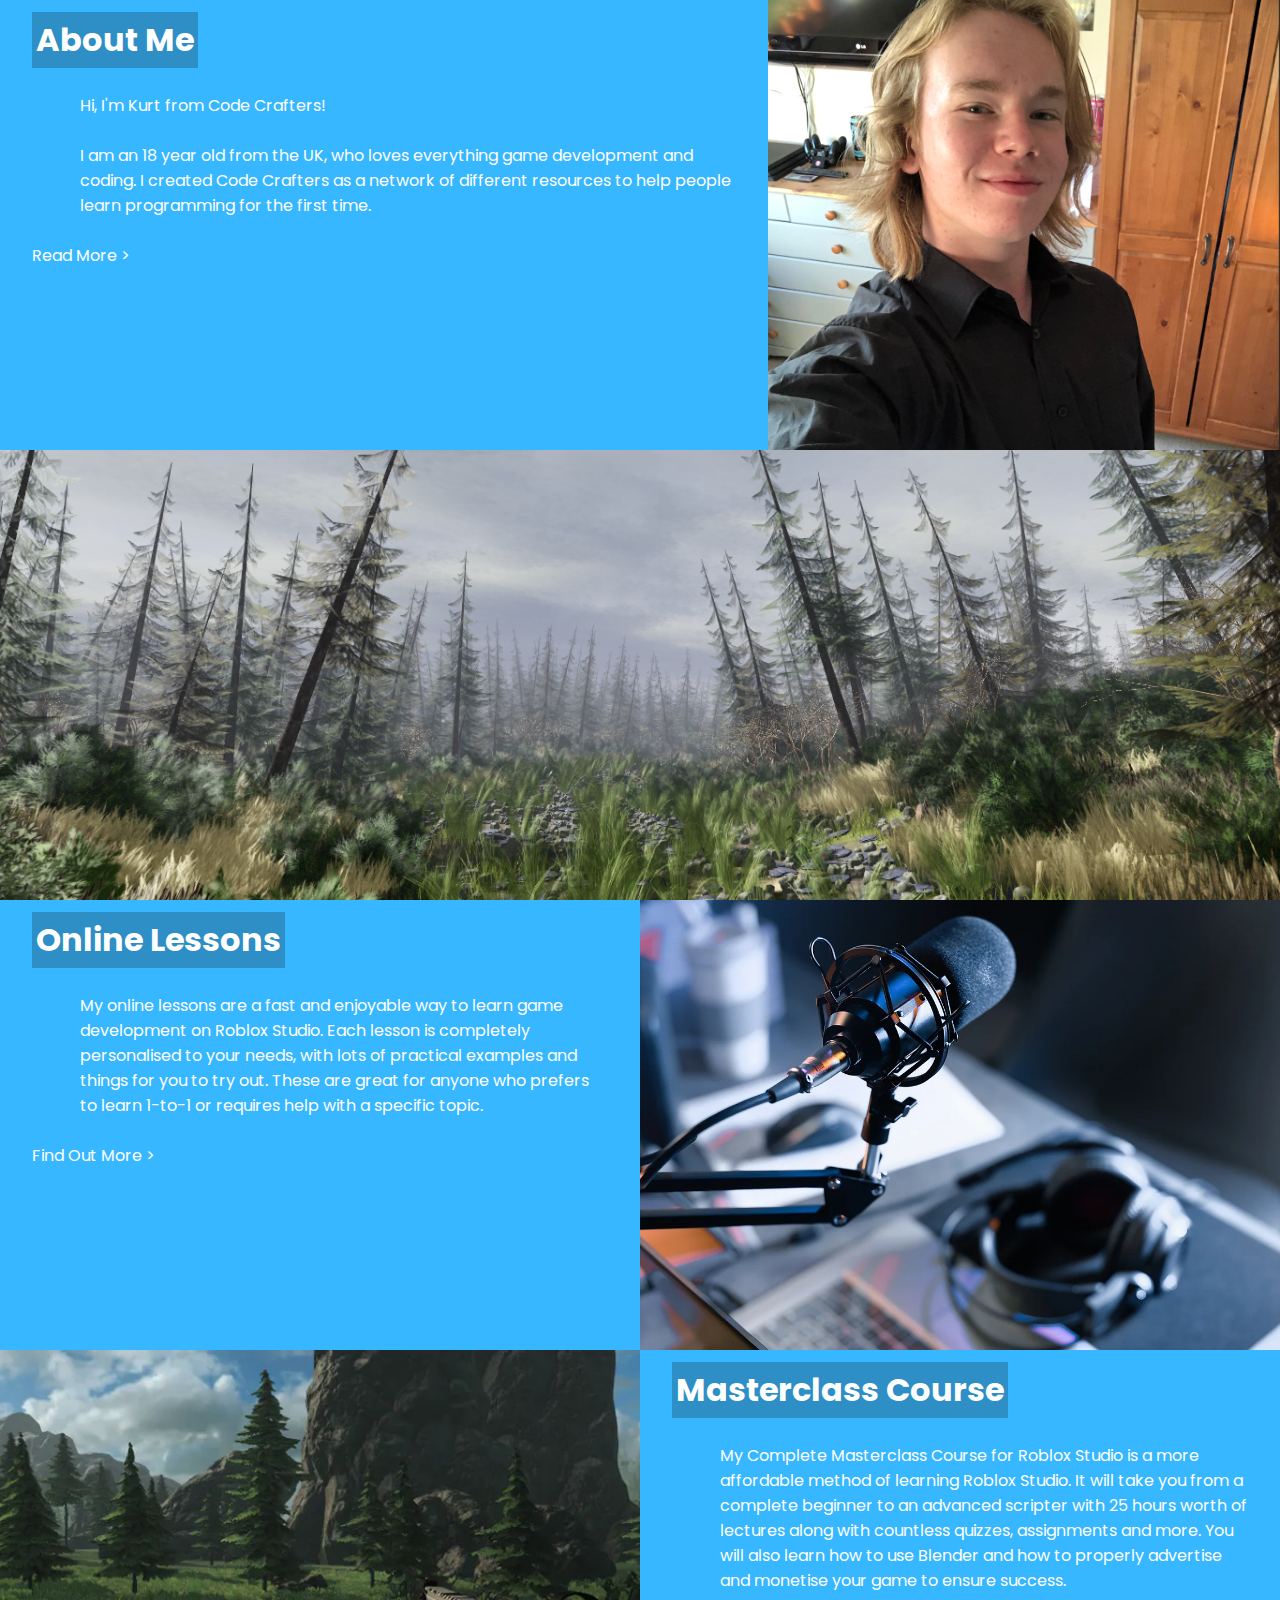
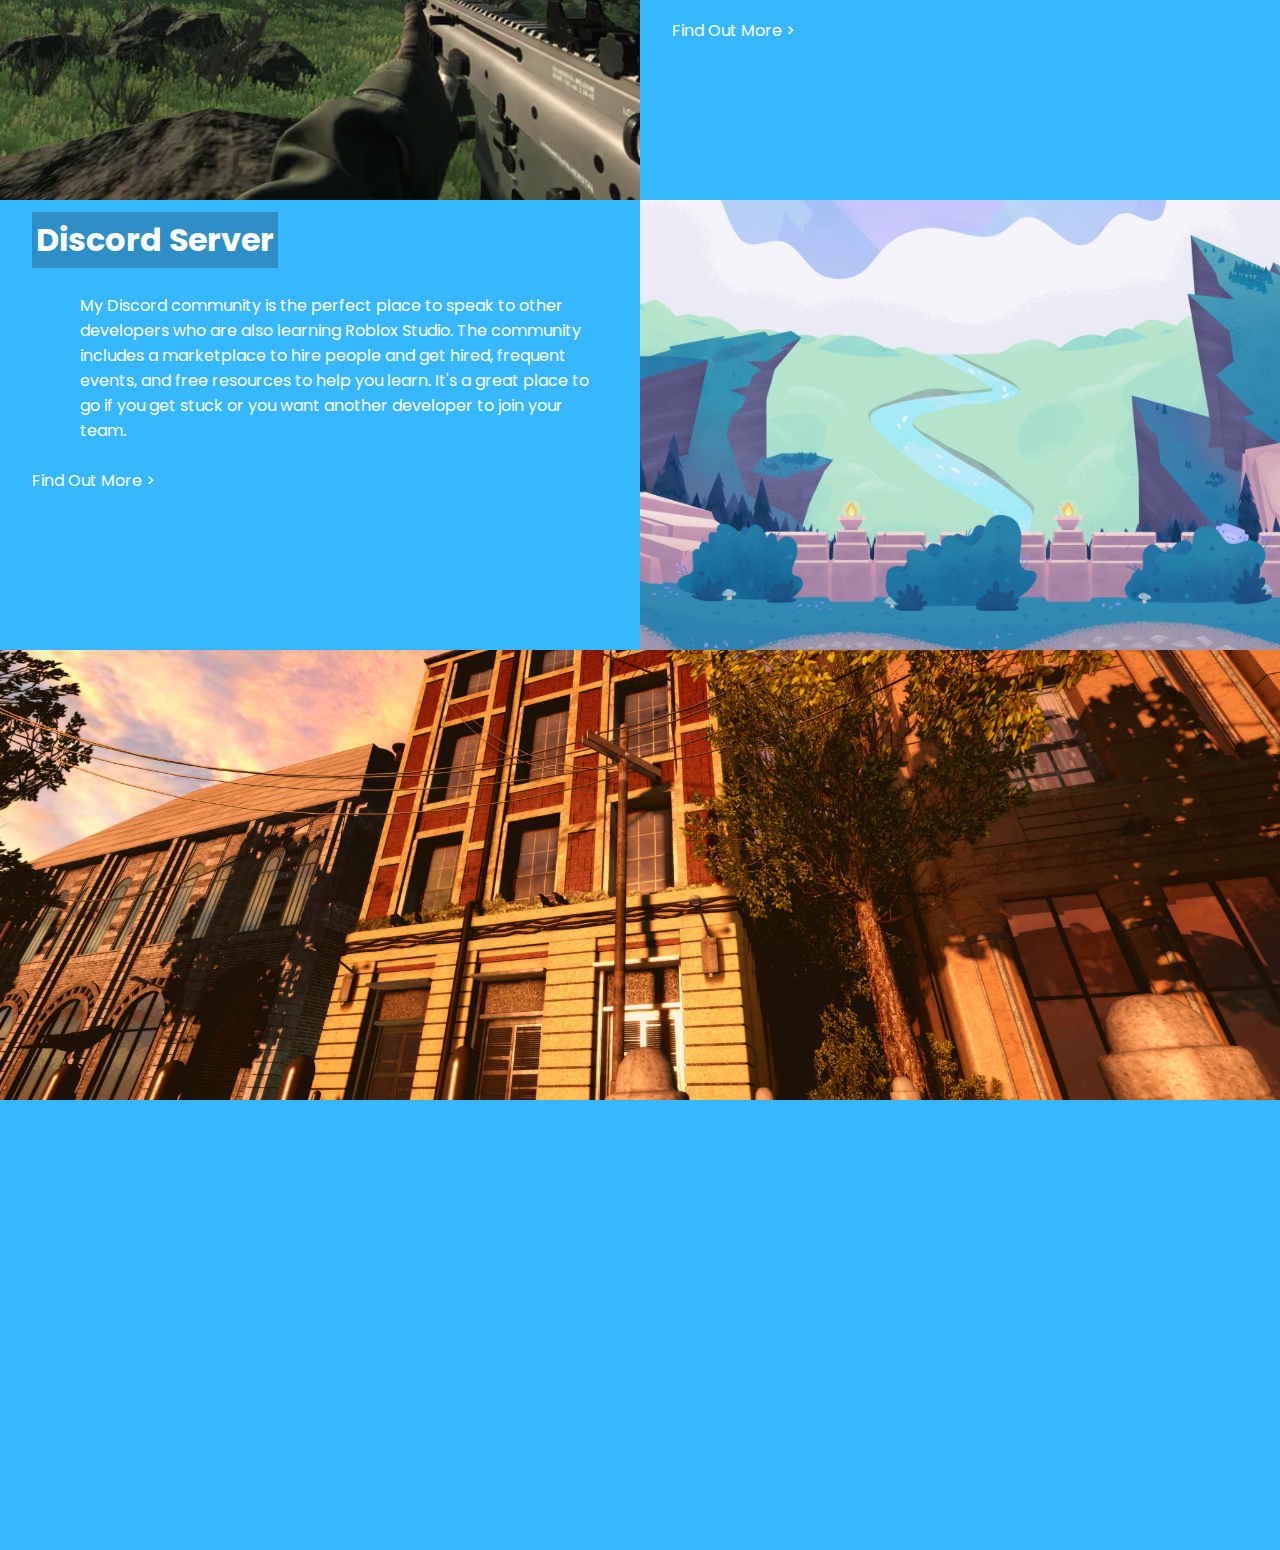
==== commit 94018462: "Updating CSS on homepage" ====
--- a/home.html
+++ b/home.html
@@ -12,23 +12,57 @@
 
 <body>
 
-    <div class="section-sub-grid">
+    <div class="section-sub grid-left">
         <div>
-            <h2 class="section-title bg-secondary">About Me</h2>
-            <br><br>
+            <h2>About Me</h2>
+            <br><br> <!-- TODO: Replace with padding-bottom -->
             <p>Hi, I'm Kurt from Code Crafters!</p>
-            <br>
+            <br> <!-- TODO: Replace with padding-bottom -->
             <p>I am an 18 year old from the UK, who loves everything game development and coding. I created Code Crafters as a network of different resources to help people learn programming for the first time.</p>
-            <br>
+            <br> <!-- TODO: Replace with padding-bottom -->
             <a href="./about">Read More ></a>
         </div>
-        <div class="bg-image" style="background-image: url(Images/Home/Selfie.png);">
+        <div class="bg-image" style="background-image: url(Images/Home/Selfie.png);"></div>
+    </div>
+
+    <div class="section-sub bg-image" style="background-image: url(Images/Home/ForestBackground.png);"></div>
+
+    <div class="section-sub grid">
+        <div>
+            <h2>Online Lessons</h2>
+            <br><br>
+            <p>My online lessons are a fast and enjoyable way to learn game development on Roblox Studio. Each lesson is completely personalised to your needs, with lots of practical examples and things for you to try out. These are great for anyone who prefers to learn 1-to-1 or requires help with a specific topic.</p>
+            <br>
+            <a href="./about">Find Out More ></a>
+        </div>
+        <div class="bg-image" style="background-image: url(Images/Home/MicrophoneSetup.jpg);"></div>
+    </div>
+
+    <div class="section-sub grid">
+        <div class="bg-image" style="background-image: url(Images/Home/ShooterGame.jpg);"></div>
+        <div>
+            <h2>Masterclass Course</h2>
+            <br><br>
+            <p>My Complete Masterclass Course for Roblox Studio is a more affordable method of learning Roblox Studio. It will take you from a complete beginner to an advanced scripter with 25 hours worth of lectures along with countless quizzes, assignments and more. You will also learn how to use Blender and how to properly advertise and monetise your game to ensure success. </p>
+            <br>
+            <a href="./about">Find Out More ></a>
         </div>
     </div>
 
-    <div class="section-sub">
-        <img src="Images/Home/ForestBackground.png" class="bg">
+    <div class="section-sub grid">
+        <div>
+            <h2>Discord Server</h2>
+            <br><br>
+            <p>My Discord community is the perfect place to speak to other developers who are also learning Roblox Studio. The community includes a marketplace to hire people and get hired, frequent events, and free resources to help you learn. It's a great place to go if you get stuck or you want another developer to join your team.</p>
+            <br>
+            <a href="./about">Find Out More ></a>
+        </div>
+        <div class="bg-image" style="background-image: url(Images/Home/DiscordBackground.jpg);"></div>
     </div>
+
+    <div class="section-sub bg-image" style="background-image: url(Images/Home/TownBackground.jpeg);"></div>
+
+    <div class="section-sub"></div>
 
 </body>
 
--- a/styles.css
+++ b/styles.css
@@ -1,10 +1,12 @@
 :root {
     --primary-color: #36B7FF;
     --secondary-color: #2D8FC5;
-    --text-md: 1.5rem;
+    --text-md: 2rem;
     --text-sm: 1rem;
-    --mg-md: 0.5rem;
-    --mg-sm: 0.2rem;
+    --mg-l: 5rem;
+    --mg-md: 2rem;
+    --mg-sm: 0.75rem;
+    --pg-md: 0.25rem;
 }
 
 * {
@@ -18,38 +20,44 @@
     background-color: var(--primary-color);
 }
 
-h2 {
+div.section-sub {
+    height: 50vh;
+}
+
+div.section-sub a {
+    font-size: var(--text-sm);
+    text-decoration: none;
+    margin-left: var(--mg-md);
+}
+
+div.section-sub a:hover {
+    background-color: var(--secondary-color);
+    padding: var(--pg-md);
+}
+
+div.section-sub h2 {
     background-color: var(--secondary-color);
     display: inline-block;
     font-size: var(--text-md);
-    margin: var(--mg-md);
+    margin-top: var(--mg-sm);
+    margin-left: var(--mg-md);
+    padding: var(--pg-md);
 }
 
-p {
+div.section-sub p {
     font-size: var(--text-sm);
-    margin: var(--mg-sm);
+    margin-left: var(--mg-l);
+    margin-right: var(--mg-md);
 }
 
-div a {
-    font-size: var(--text-sm);
-    text-decoration: none;
-    margin: var(--mg-sm);
+div.grid {
+    display: grid;
+    grid-template-columns: 50fr 50fr;
 }
 
-.section-sub-grid {
-    height: 50vh;
+div.grid-left {
     display: grid;
     grid-template-columns: 60fr 40fr;
-}
-
-.section-sub {
-    height: 50vh;
-}
-
-img.bg {
-    width: 100%;
-    height: 100%;
-    object-fit: cover;
 }
 
 div.bg-image {
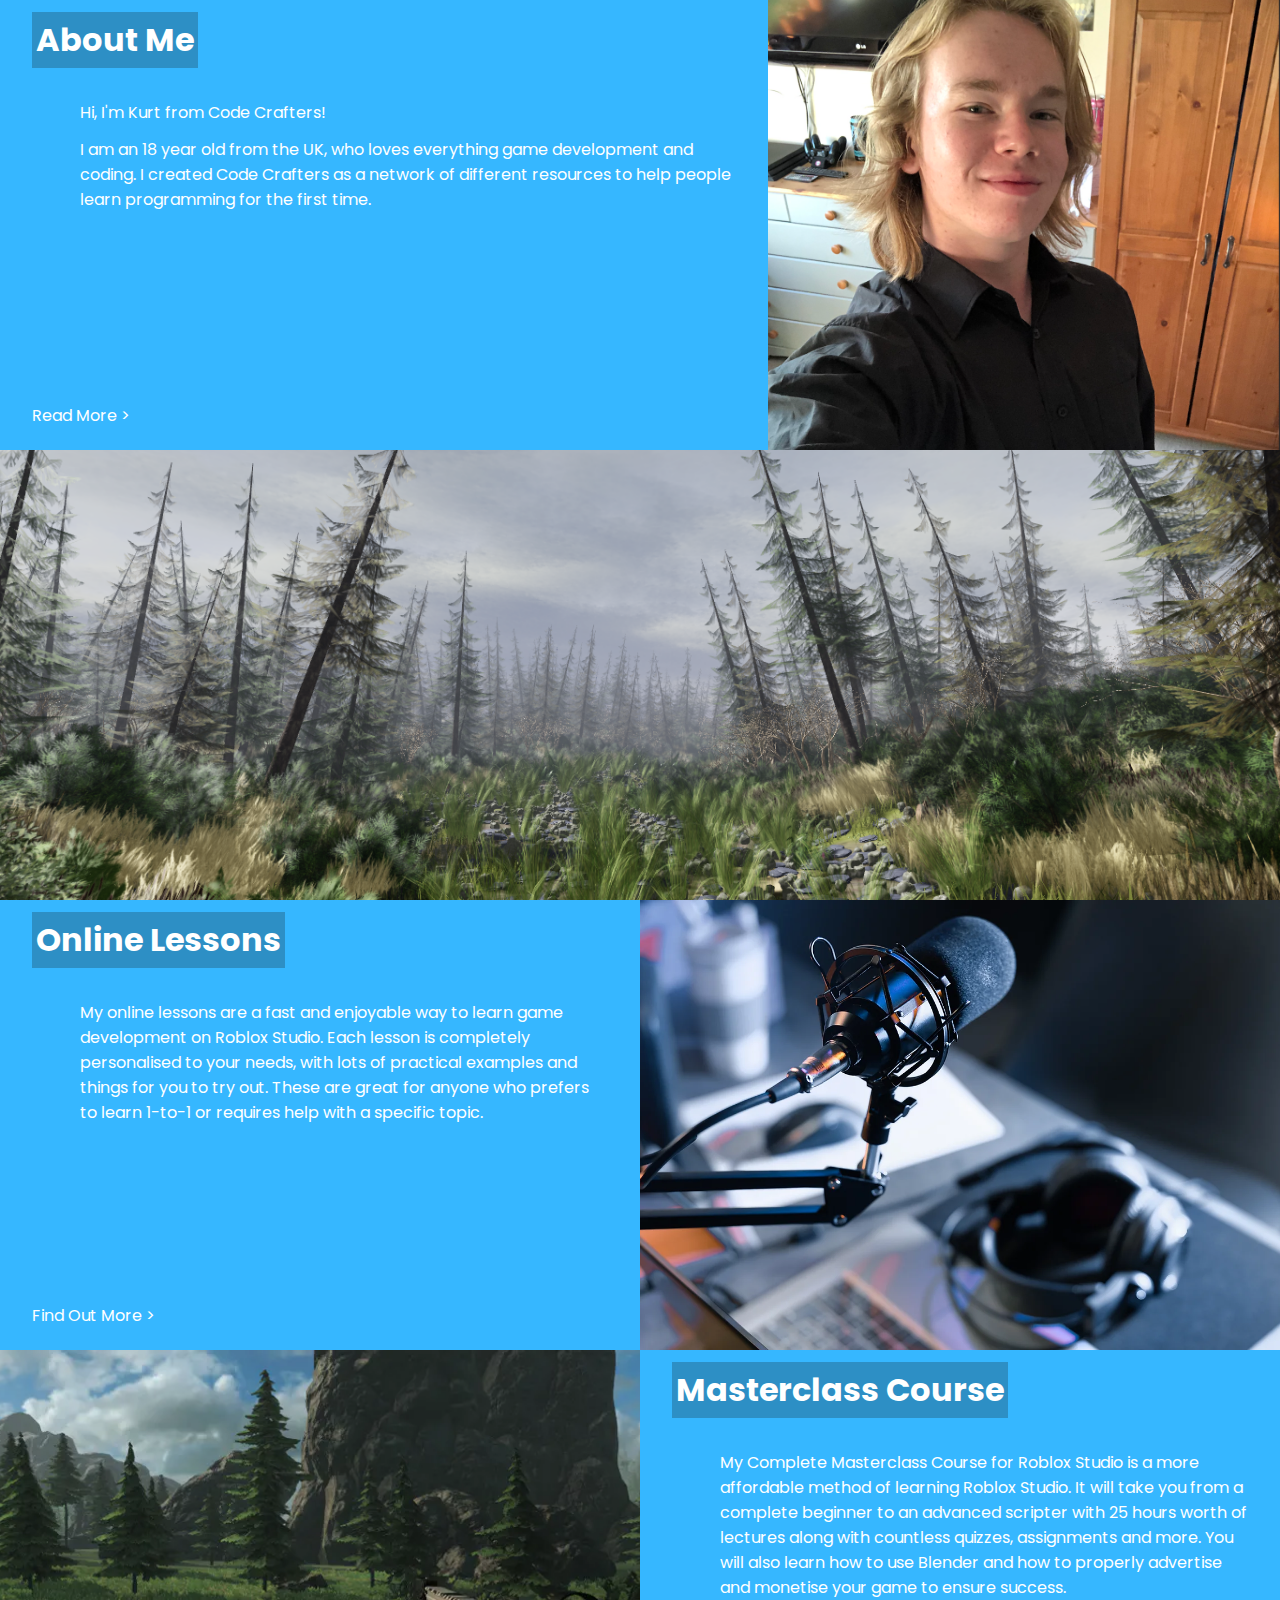
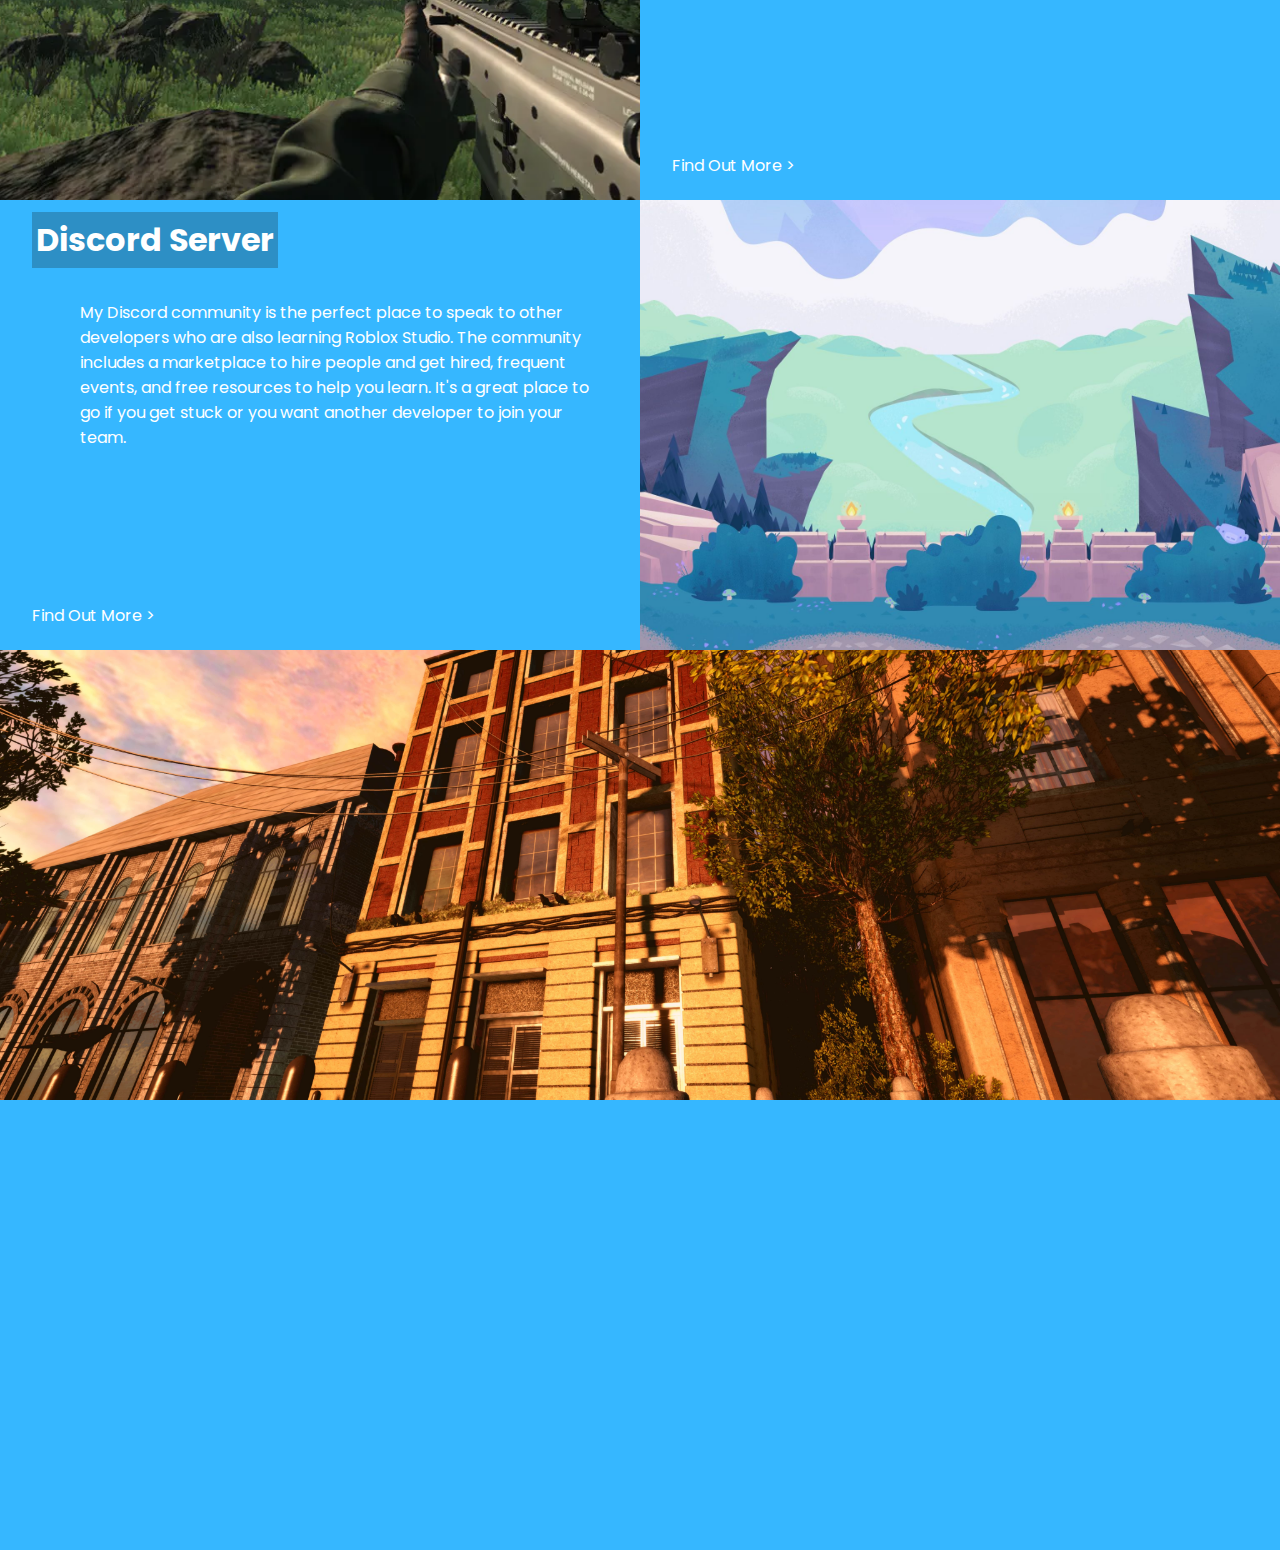
==== commit 5342319b: "CSS Improvements and Breakpoints" ====
--- a/home.html
+++ b/home.html
@@ -15,11 +15,8 @@
     <div class="section-sub grid-left">
         <div>
             <h2>About Me</h2>
-            <br><br> <!-- TODO: Replace with padding-bottom -->
             <p>Hi, I'm Kurt from Code Crafters!</p>
-            <br> <!-- TODO: Replace with padding-bottom -->
             <p>I am an 18 year old from the UK, who loves everything game development and coding. I created Code Crafters as a network of different resources to help people learn programming for the first time.</p>
-            <br> <!-- TODO: Replace with padding-bottom -->
             <a href="./about">Read More ></a>
         </div>
         <div class="bg-image" style="background-image: url(Images/Home/Selfie.png);"></div>
@@ -30,9 +27,7 @@
     <div class="section-sub grid">
         <div>
             <h2>Online Lessons</h2>
-            <br><br>
             <p>My online lessons are a fast and enjoyable way to learn game development on Roblox Studio. Each lesson is completely personalised to your needs, with lots of practical examples and things for you to try out. These are great for anyone who prefers to learn 1-to-1 or requires help with a specific topic.</p>
-            <br>
             <a href="./about">Find Out More ></a>
         </div>
         <div class="bg-image" style="background-image: url(Images/Home/MicrophoneSetup.jpg);"></div>
@@ -42,9 +37,7 @@
         <div class="bg-image" style="background-image: url(Images/Home/ShooterGame.jpg);"></div>
         <div>
             <h2>Masterclass Course</h2>
-            <br><br>
             <p>My Complete Masterclass Course for Roblox Studio is a more affordable method of learning Roblox Studio. It will take you from a complete beginner to an advanced scripter with 25 hours worth of lectures along with countless quizzes, assignments and more. You will also learn how to use Blender and how to properly advertise and monetise your game to ensure success. </p>
-            <br>
             <a href="./about">Find Out More ></a>
         </div>
     </div>
@@ -52,9 +45,7 @@
     <div class="section-sub grid">
         <div>
             <h2>Discord Server</h2>
-            <br><br>
             <p>My Discord community is the perfect place to speak to other developers who are also learning Roblox Studio. The community includes a marketplace to hire people and get hired, frequent events, and free resources to help you learn. It's a great place to go if you get stuck or you want another developer to join your team.</p>
-            <br>
             <a href="./about">Find Out More ></a>
         </div>
         <div class="bg-image" style="background-image: url(Images/Home/DiscordBackground.jpg);"></div>
--- a/styles.css
+++ b/styles.css
@@ -28,6 +28,8 @@
     font-size: var(--text-sm);
     text-decoration: none;
     margin-left: var(--mg-md);
+    position: absolute;
+    bottom: 5%;
 }
 
 div.section-sub a:hover {
@@ -40,23 +42,27 @@
     display: inline-block;
     font-size: var(--text-md);
     margin-top: var(--mg-sm);
+    margin-bottom: var(--mg-md);
     margin-left: var(--mg-md);
     padding: var(--pg-md);
 }
 
 div.section-sub p {
     font-size: var(--text-sm);
+    margin-bottom: var(--mg-sm);
     margin-left: var(--mg-l);
     margin-right: var(--mg-md);
 }
 
 div.grid {
     display: grid;
+    position: relative;
     grid-template-columns: 50fr 50fr;
 }
 
 div.grid-left {
     display: grid;
+    position: relative;
     grid-template-columns: 60fr 40fr;
 }
 
@@ -65,11 +71,38 @@
     background-position: 50% 50%;
 }
 
-@media all and (max-width: 1050px) and (min-width: 0px) {
+@media all and (max-width: 1050px) and (min-width: 780px) {
+    /* Decreasing by factor of 0.125 */
     :root {
-        --text-md: 1rem;
-        --text-sm: 0.75rem;
-        --mg-md: 0.5rem;
-        --mg-sm: 0.2rem;
+        --text-md: 1.75rem;
+        --text-sm: 0.875rem;
+        --mg-l: 4.375rem;
+        --mg-md: 1.75rem;
+        --mg-sm: 0.65625rem;
+        --pg-md: 0.21875rem;
+    }
+}
+
+@media all and (max-width: 780px) and (min-width: 610px) {
+    /* Decreasing by factor of 0.125 */
+    :root {
+        --text-md: 1.53125rem;
+        --text-sm: 0.765625rem;
+        --mg-l: 3.828125rem;
+        --mg-md: 1.53125rem;
+        --mg-sm: 0.57421875rem;
+        --pg-md: 0.19140625rem;
+    }
+}
+
+@media all and (max-width: 610px) and (min-width: 0px) {
+    /* Decreasing by factor of 0.125 */
+    :root {
+        --text-md: 1.33984375rem;
+        --text-sm: 0.669921875rem;
+        --mg-l: 3.349609375rem;
+        --mg-md: 1.33984375rem;
+        --mg-sm: 0.5024414063rem;
+        --pg-md: 0.1674804688rem;
     }
 }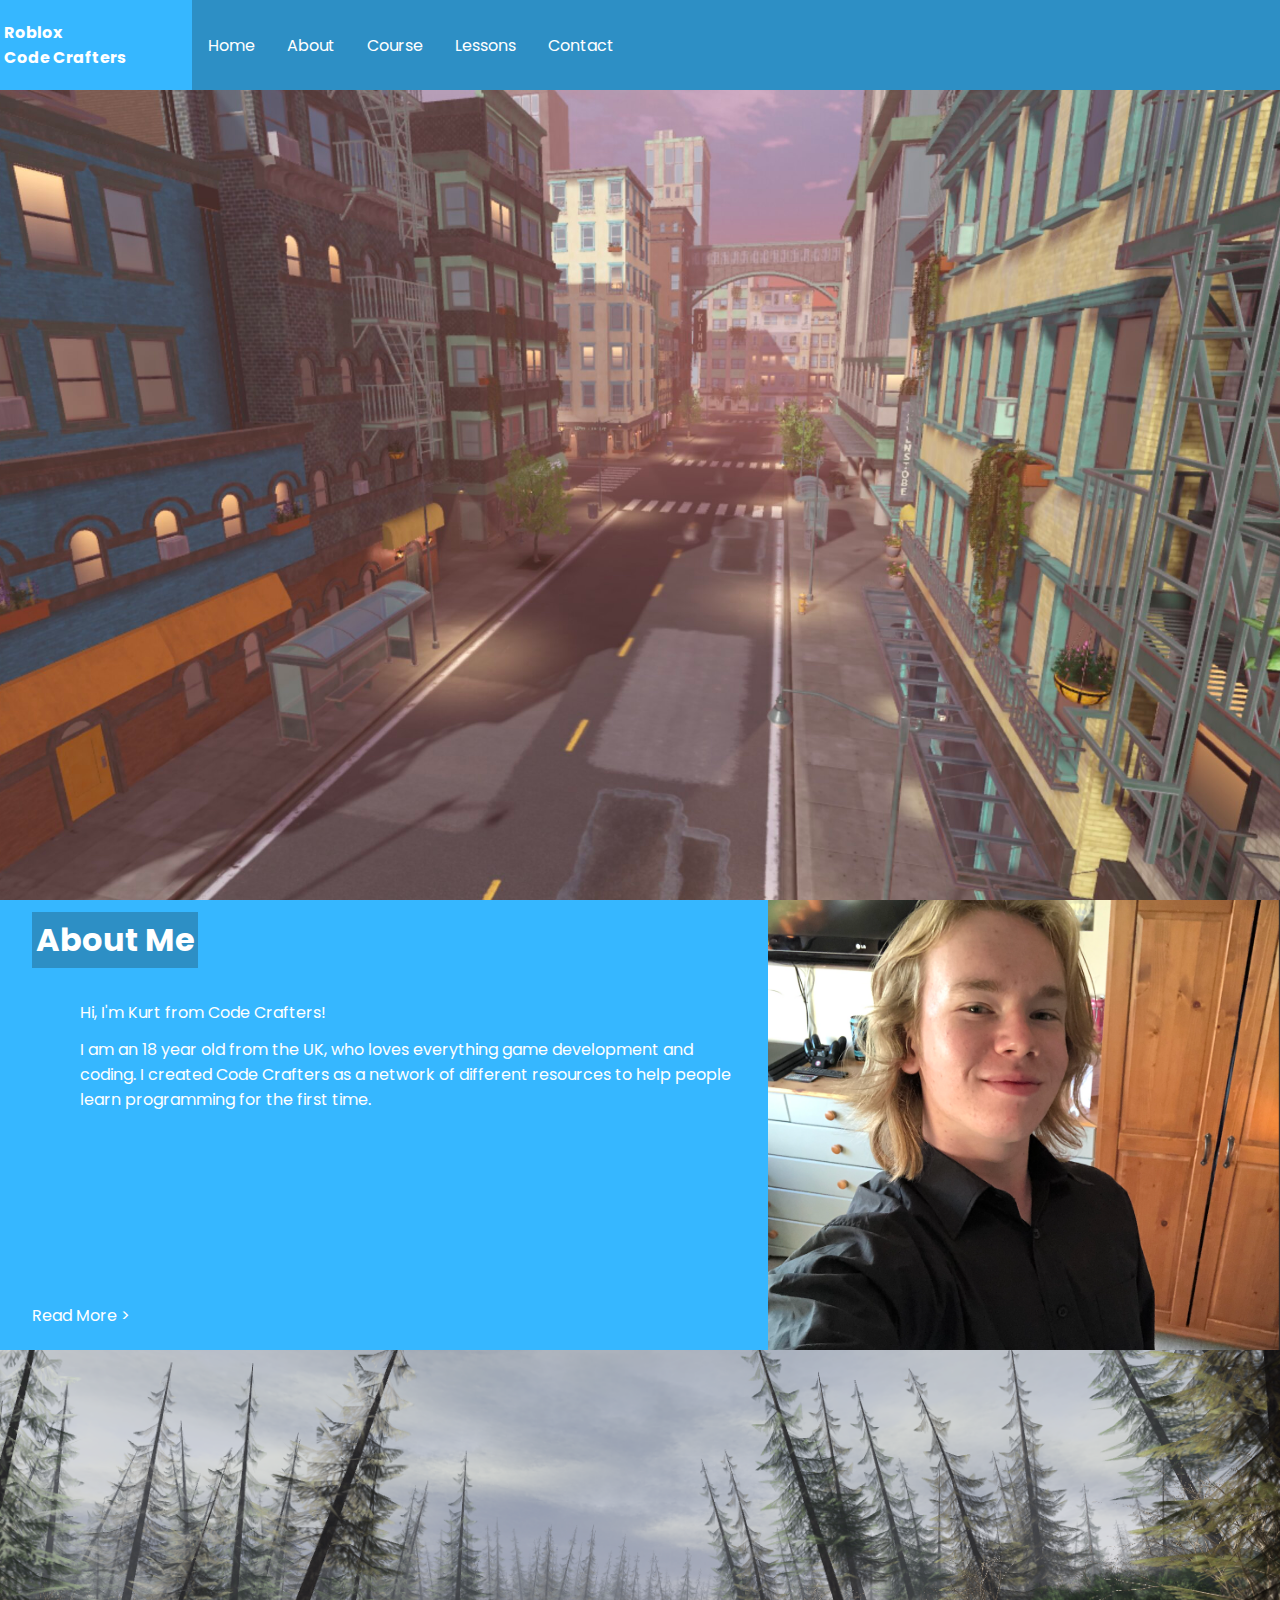
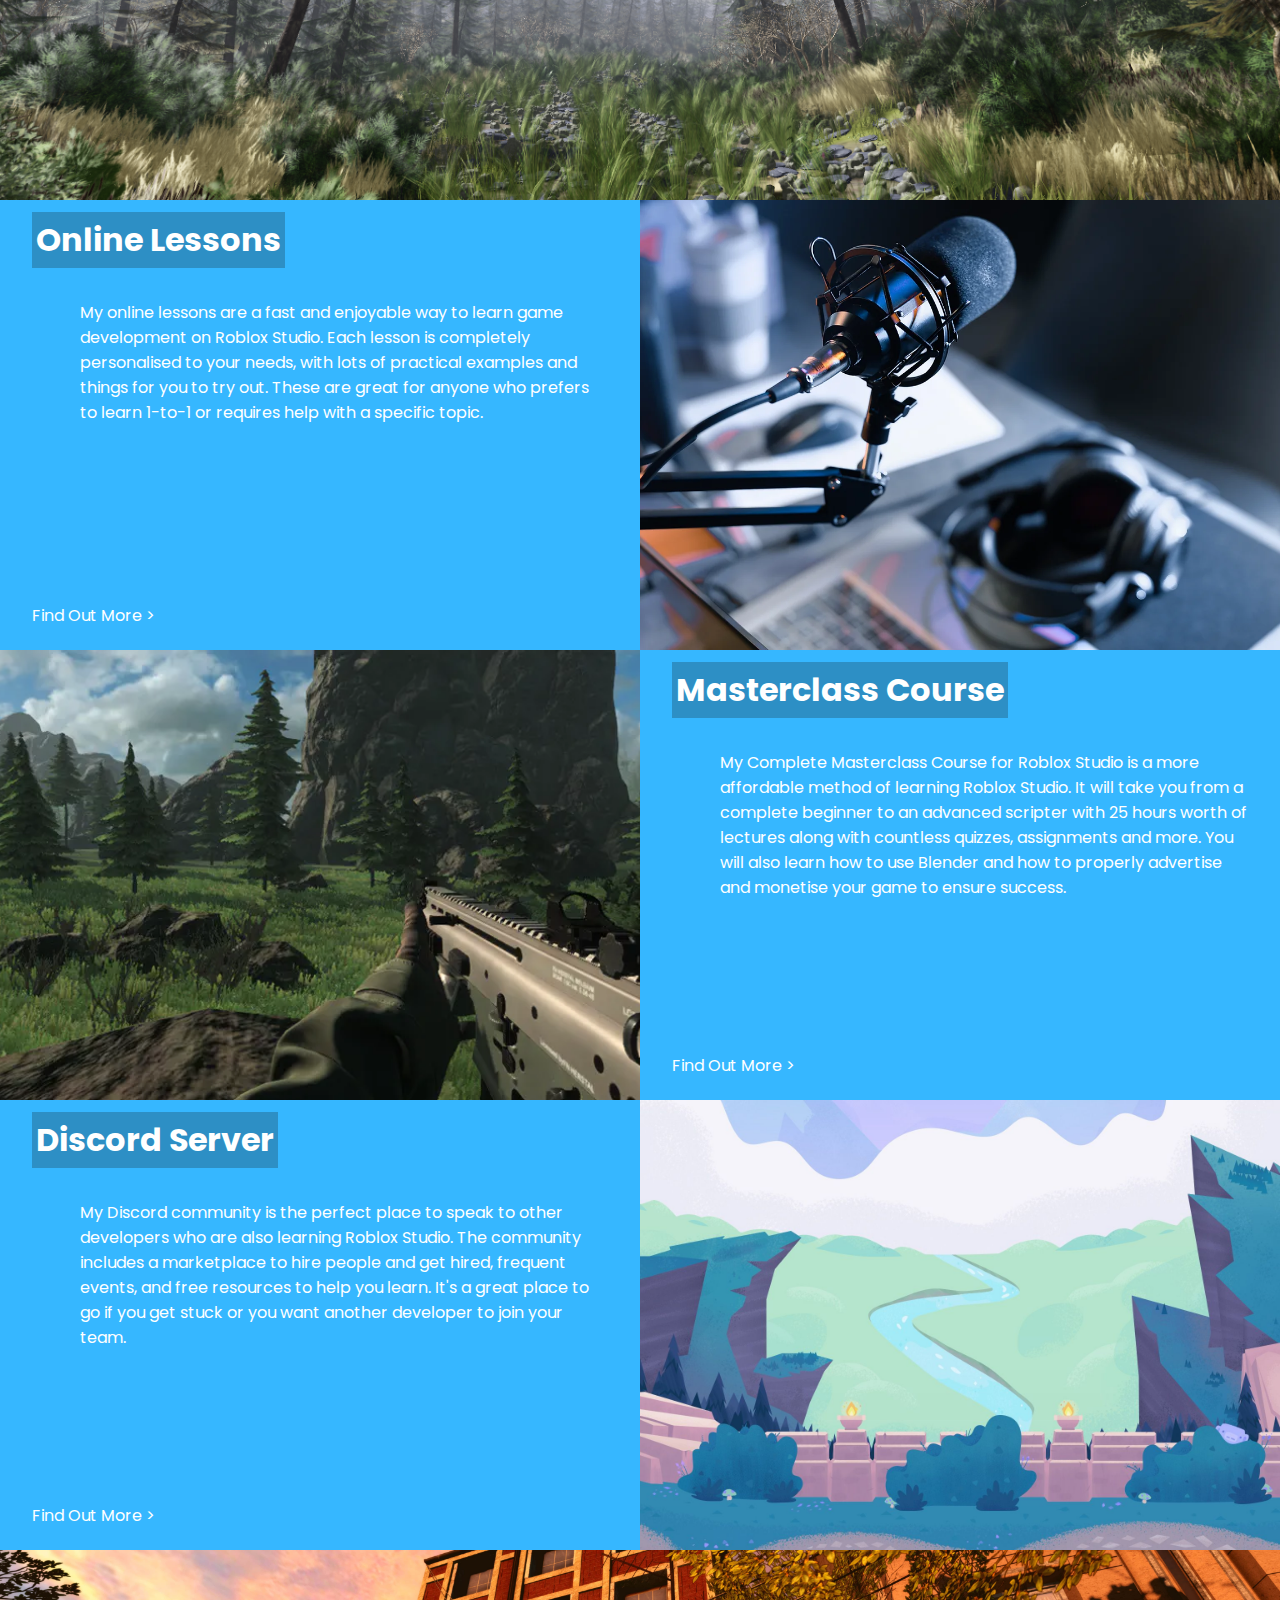
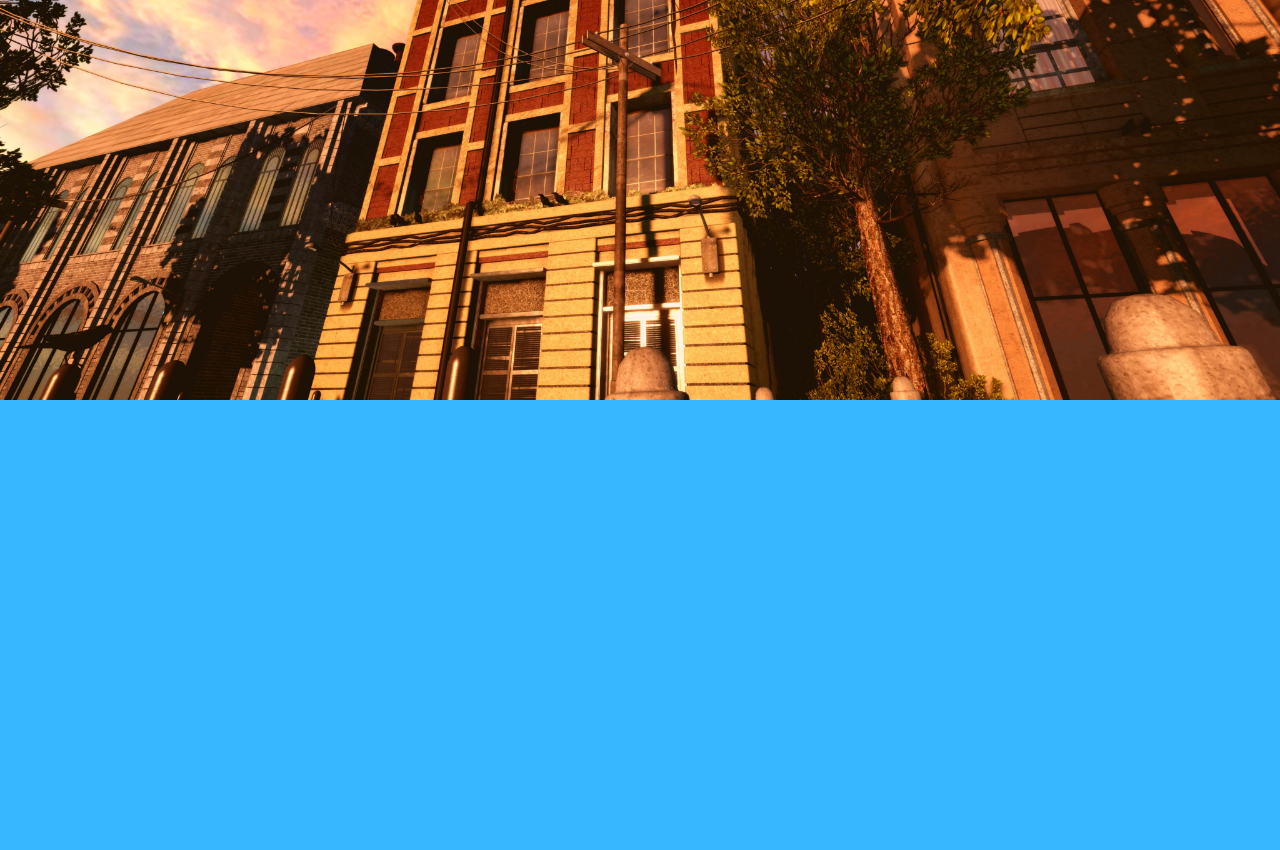
==== commit 1de1a9e3: "Adding header and main section" ====
--- a/home.html
+++ b/home.html
@@ -12,7 +12,24 @@
 
 <body>
 
-    <div class="section-sub grid-left">
+    <header class="grid-15-85">
+        <div class="bg-primary">
+            <h1>Roblox<br>Code Crafters</h1>
+        </div>
+        <nav>
+            <ul>
+                <li><a href="./">Home</a></li>
+                <li><a href="./about">About</a></li>
+                <li><a href="./course">Course</a></li>
+                <li><a href="./lessons">Lessons</a></li>
+                <li><a href="./contact">Contact</a></li>
+            </ul>
+        </nav>
+    </header>
+
+    <div class="section-large bg-image" style="background-image: url(Images/Common/CityBackground.jpg);"></div>
+    
+    <div class="section grid-60-40">
         <div>
             <h2>About Me</h2>
             <p>Hi, I'm Kurt from Code Crafters!</p>
@@ -22,9 +39,9 @@
         <div class="bg-image" style="background-image: url(Images/Home/Selfie.png);"></div>
     </div>
 
-    <div class="section-sub bg-image" style="background-image: url(Images/Home/ForestBackground.png);"></div>
+    <div class="section bg-image" style="background-image: url(Images/Home/ForestBackground.png);"></div>
 
-    <div class="section-sub grid">
+    <div class="section grid-50-50">
         <div>
             <h2>Online Lessons</h2>
             <p>My online lessons are a fast and enjoyable way to learn game development on Roblox Studio. Each lesson is completely personalised to your needs, with lots of practical examples and things for you to try out. These are great for anyone who prefers to learn 1-to-1 or requires help with a specific topic.</p>
@@ -33,7 +50,7 @@
         <div class="bg-image" style="background-image: url(Images/Home/MicrophoneSetup.jpg);"></div>
     </div>
 
-    <div class="section-sub grid">
+    <div class="section grid-50-50">
         <div class="bg-image" style="background-image: url(Images/Home/ShooterGame.jpg);"></div>
         <div>
             <h2>Masterclass Course</h2>
@@ -42,7 +59,7 @@
         </div>
     </div>
 
-    <div class="section-sub grid">
+    <div class="section grid-50-50">
         <div>
             <h2>Discord Server</h2>
             <p>My Discord community is the perfect place to speak to other developers who are also learning Roblox Studio. The community includes a marketplace to hire people and get hired, frequent events, and free resources to help you learn. It's a great place to go if you get stuck or you want another developer to join your team.</p>
@@ -51,9 +68,9 @@
         <div class="bg-image" style="background-image: url(Images/Home/DiscordBackground.jpg);"></div>
     </div>
 
-    <div class="section-sub bg-image" style="background-image: url(Images/Home/TownBackground.jpeg);"></div>
+    <div class="section bg-image" style="background-image: url(Images/Home/TownBackground.jpeg);"></div>
 
-    <div class="section-sub"></div>
+    <div class="section"></div>
 
 </body>
 
--- a/styles.css
+++ b/styles.css
@@ -1,12 +1,14 @@
 :root {
     --primary-color: #36B7FF;
     --secondary-color: #2D8FC5;
-    --text-md: 2rem;
+    --text-l: 2rem;
+    --text-md: 1.5rem;
     --text-sm: 1rem;
     --mg-l: 5rem;
     --mg-md: 2rem;
     --mg-sm: 0.75rem;
-    --pg-md: 0.25rem;
+    --pd-l: 1rem;
+    --pd-md: 0.25rem;
 }
 
 * {
@@ -20,11 +22,23 @@
     background-color: var(--primary-color);
 }
 
-div.section-sub {
+.bg-primary {
+    background-color: var(--primary-color);
+}
+
+.bg-secondary {
+    background-color: var(--secondary-color);
+}
+
+div.section {
     height: 50vh;
 }
 
-div.section-sub a {
+div.section-large {
+    height: 90vh;
+}
+
+div.section a {
     font-size: var(--text-sm);
     text-decoration: none;
     margin-left: var(--mg-md);
@@ -32,38 +46,38 @@
     bottom: 5%;
 }
 
-div.section-sub a:hover {
+div.section a:hover {
     background-color: var(--secondary-color);
-    padding: var(--pg-md);
+    padding: var(--pd-md);
 }
 
-div.section-sub h2 {
+div.section h2 {
     background-color: var(--secondary-color);
     display: inline-block;
-    font-size: var(--text-md);
+    font-size: var(--text-l);
     margin-top: var(--mg-sm);
     margin-bottom: var(--mg-md);
     margin-left: var(--mg-md);
-    padding: var(--pg-md);
+    padding: var(--pd-md);
 }
 
-div.section-sub p {
+div.section p {
     font-size: var(--text-sm);
     margin-bottom: var(--mg-sm);
     margin-left: var(--mg-l);
     margin-right: var(--mg-md);
 }
 
-div.grid {
+div.grid-60-40 {
+    display: grid;
+    position: relative;
+    grid-template-columns: 60fr 40fr;
+}
+
+div.grid-50-50 {
     display: grid;
     position: relative;
     grid-template-columns: 50fr 50fr;
-}
-
-div.grid-left {
-    display: grid;
-    position: relative;
-    grid-template-columns: 60fr 40fr;
 }
 
 div.bg-image {
@@ -71,38 +85,84 @@
     background-position: 50% 50%;
 }
 
+header {
+    height: 10vh;
+    background-color: var(--secondary-color);
+    display: flex;
+    justify-content: space-between;
+}
+
+header div, nav, ul, li {
+    display: flex;
+    align-items: center;
+}
+
+header.grid-15-85 {
+    display: grid;
+    position: relative;
+    grid-template-columns: 15fr 85fr;
+}
+
+header h1 {
+    font-size: var(--text-sm);
+    padding-left: var(--pd-md);
+}
+
+header nav ul {
+    list-style-type: none;
+    height: 100%;
+}
+
+header nav ul li {
+    float: left;
+    height: 100%;
+    padding: var(--pd-l);
+    box-sizing: border-box;
+}
+
+header nav ul li:hover {
+    background-color: var(--primary-color);
+}
+
+header nav ul li a {
+    text-decoration: none;
+}
+
 @media all and (max-width: 1050px) and (min-width: 780px) {
     /* Decreasing by factor of 0.125 */
     :root {
-        --text-md: 1.75rem;
+        --text-l: 1.75rem;
+        --text-md: 1.3125rem;
         --text-sm: 0.875rem;
         --mg-l: 4.375rem;
         --mg-md: 1.75rem;
         --mg-sm: 0.65625rem;
-        --pg-md: 0.21875rem;
+        --pd-md: 0.21875rem;
     }
 }
 
 @media all and (max-width: 780px) and (min-width: 610px) {
     /* Decreasing by factor of 0.125 */
     :root {
-        --text-md: 1.53125rem;
+        --text-l: 1.53125rem;
+        --text-md: 1.1484375rem;
         --text-sm: 0.765625rem;
         --mg-l: 3.828125rem;
         --mg-md: 1.53125rem;
         --mg-sm: 0.57421875rem;
-        --pg-md: 0.19140625rem;
+        --pd-md: 0.19140625rem;
     }
 }
 
 @media all and (max-width: 610px) and (min-width: 0px) {
     /* Decreasing by factor of 0.125 */
     :root {
-        --text-md: 1.33984375rem;
+        --text-l: 1.33984375rem;
+        --text-md: 1.0048828rem;
         --text-sm: 0.669921875rem;
         --mg-l: 3.349609375rem;
         --mg-md: 1.33984375rem;
         --mg-sm: 0.5024414063rem;
-        --pg-md: 0.1674804688rem;
+        --pd-md: 0.1674804688rem;
     }
 }